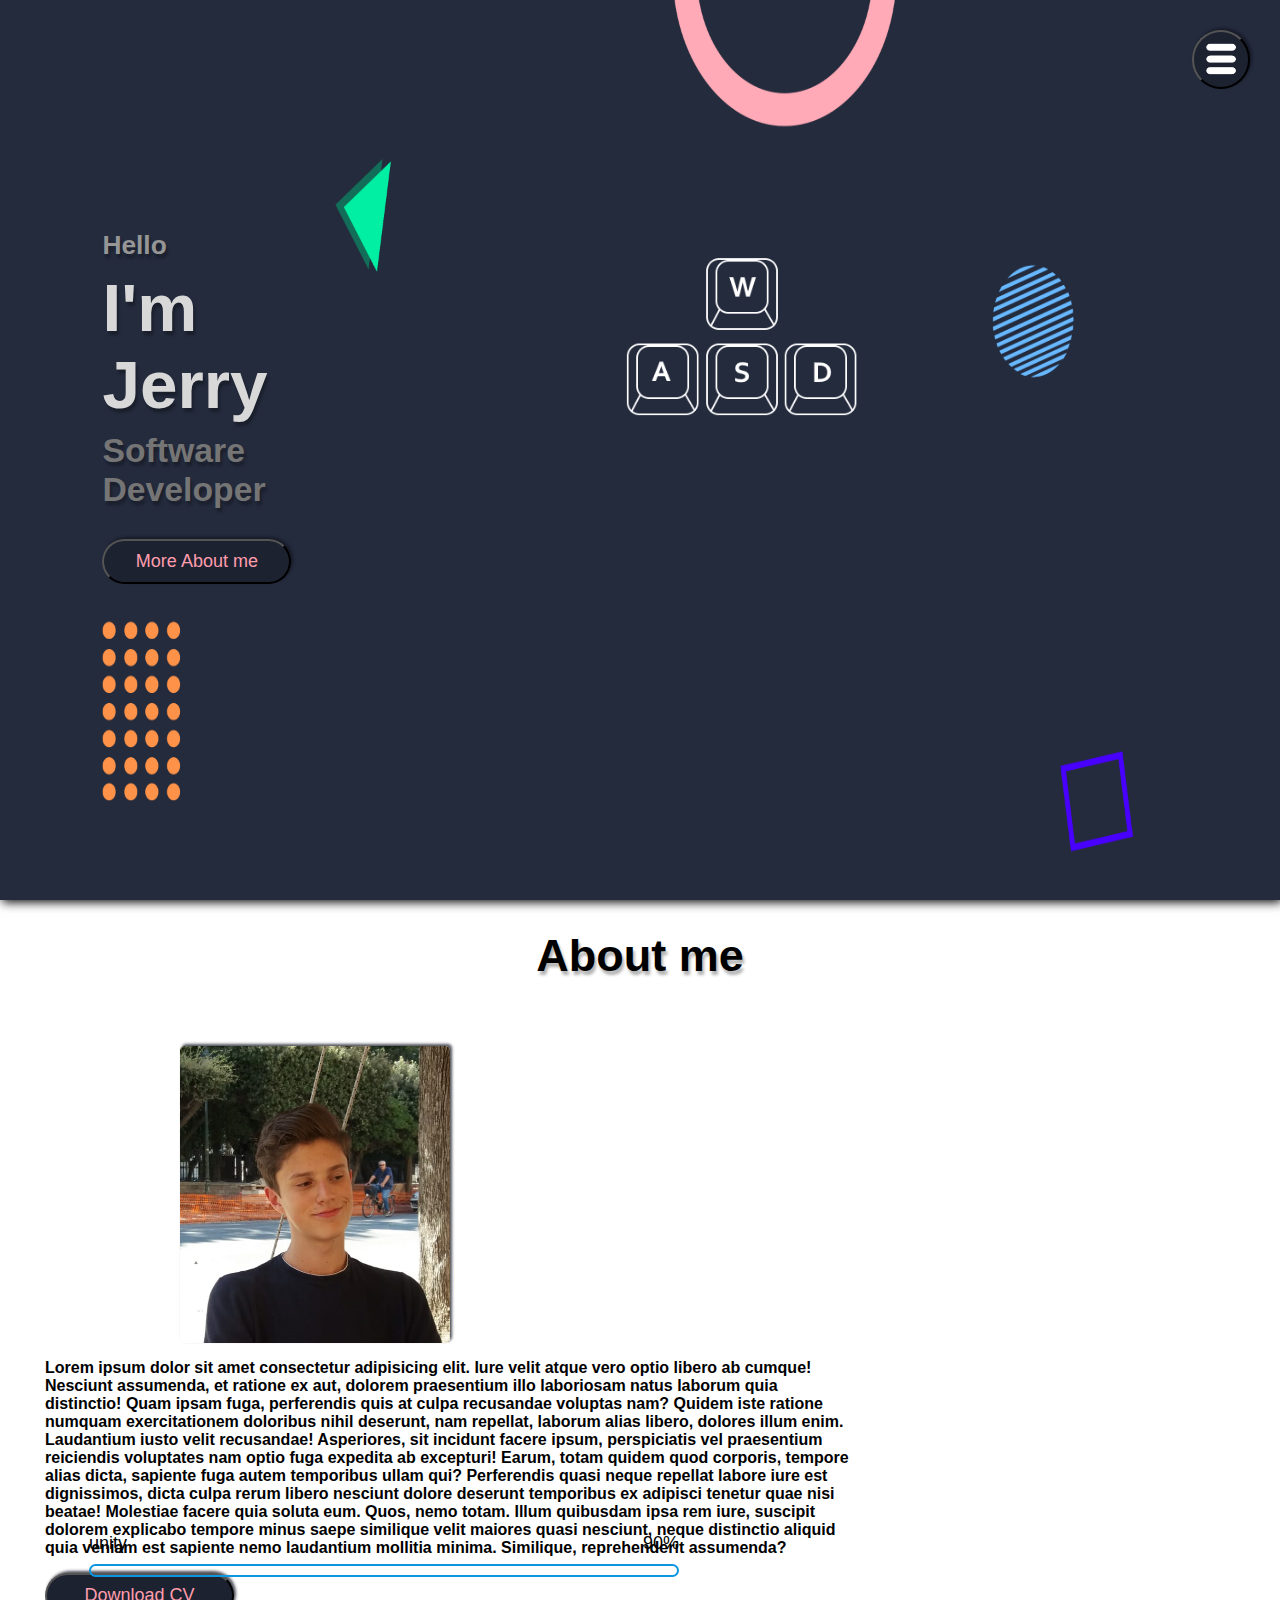
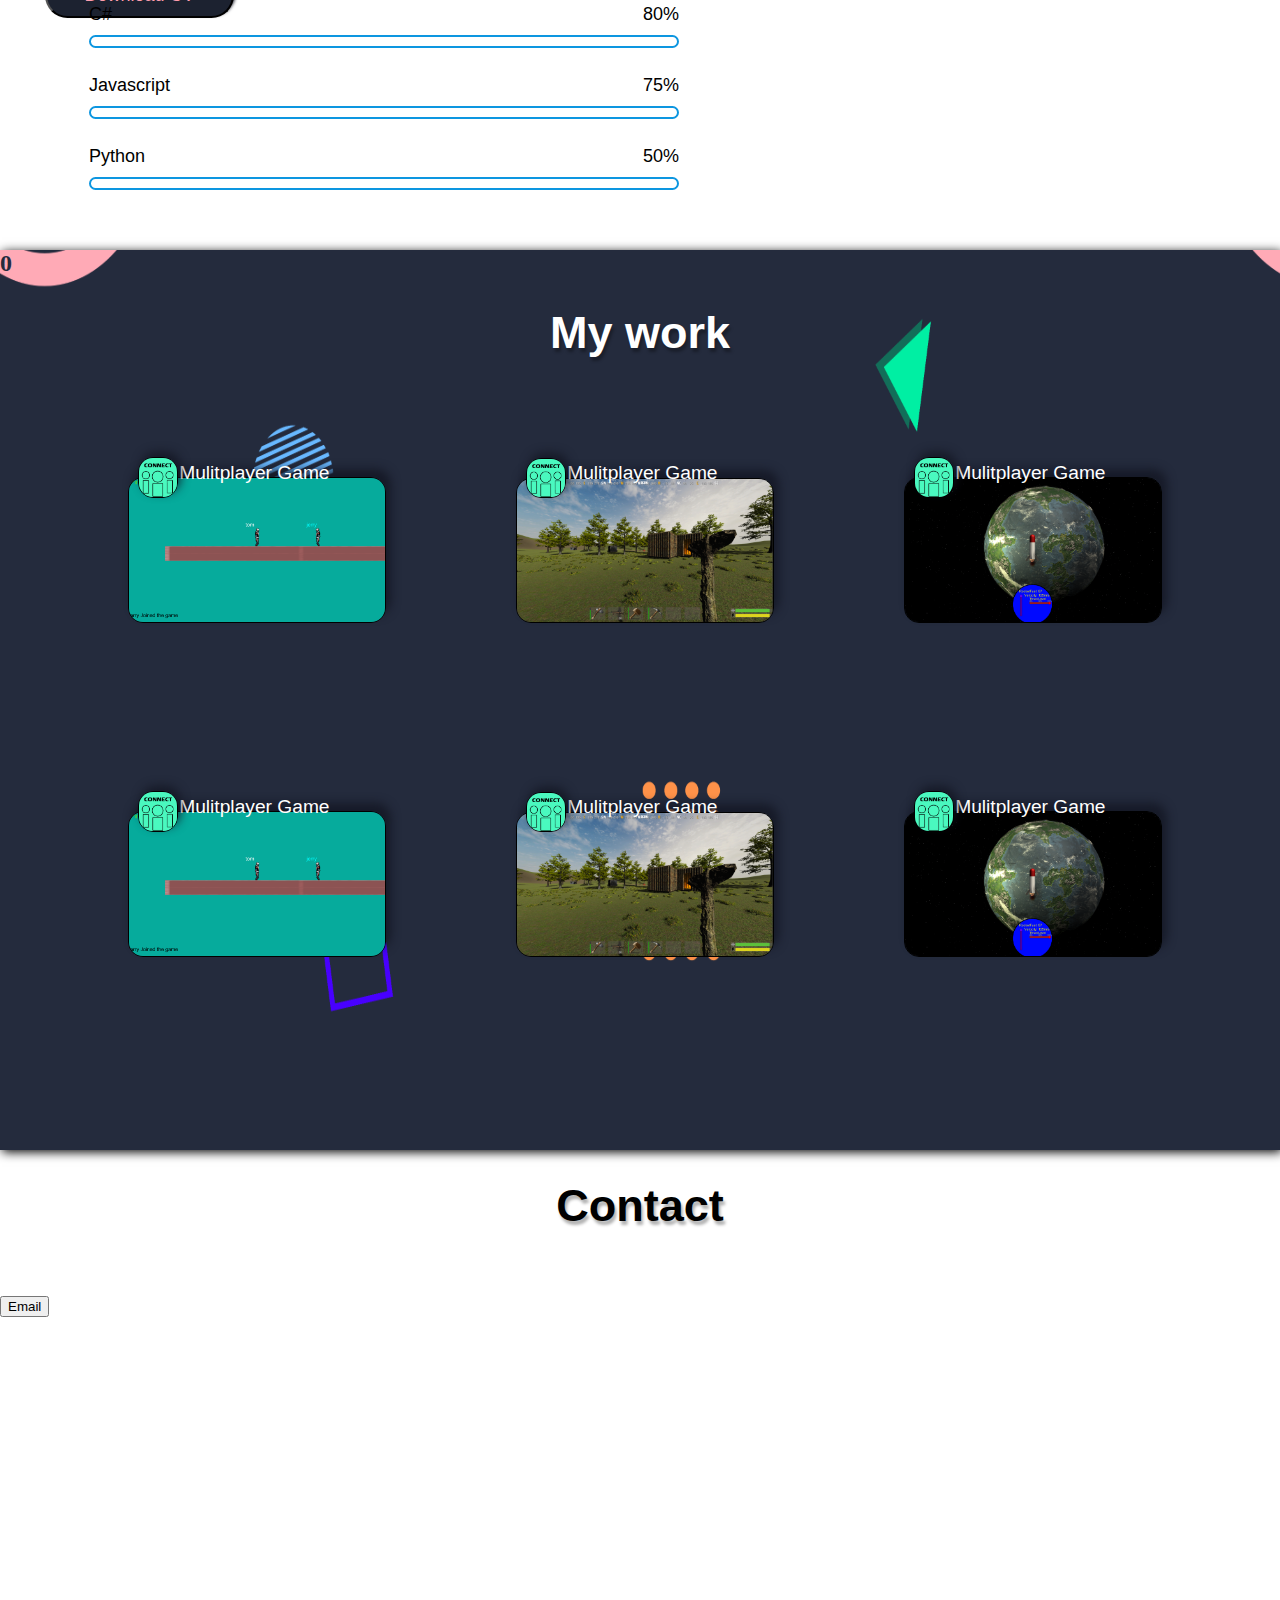
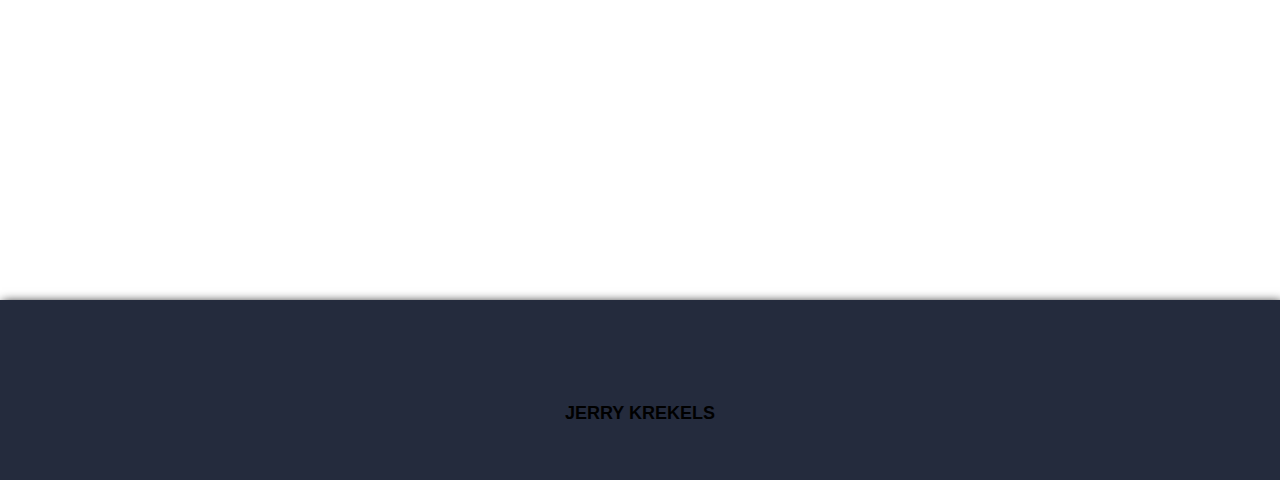
==== index.html @ ceb1aa1b "final commit" ====
<html lang="en">
<head>
    <meta charset="UTF-8">
    <meta http-equiv="X-UA-Compatible" content="IE=edge">
    <meta name="viewport" content="width=device-width, initial-scale=1.0">
    <title>Jerry Krekels - Portfolio Website</title>
    <script def src="Scripts/NavMenu.js"></script>
    <script defer src="Scripts/SnakeGame.js"></script>
    
    <link rel="preconnect" href="https://fonts.googleapis.com">  
    <link rel="stylesheet" href="css/StyleSheet.css">
</head>
<body onscroll="WhenScrolling()">
    <div id="HomePage">
        <div class="IntroductionText">
            
            <h3>Hello</h3>
            <h1>I'm Jerry</h1>
            <h2>Software Developer</h2>
            <button onclick="ScrollToDiv('AboutMePage')" type="button"><a class="AboutMeButton" href="#AboutMePage">More About me</a></button>
        </div>
        <canvas id="gc" width="400" height="400" style="display: none;"></canvas>
        
        <img id="ArrowKeys" src="Images/wasd.png" alt="">
        <!--
        <div style="display: none;" id="GameContainer">
            <div id="Character">
              
            </div>-->
        </div>
    </div>
    <div id="AboutMePage">
        <h1>About me</h1>
        <img id="AboutMeIMG" src="Images/ProfilePic.png" alt="">
        <div class="AboutMeInfo">
            <p>Lorem ipsum dolor sit amet consectetur adipisicing elit. Iure velit atque vero optio libero ab cumque! Nesciunt assumenda, et ratione ex aut, dolorem praesentium illo laboriosam natus laborum quia distinctio!
            Quam ipsam fuga, perferendis quis at culpa recusandae voluptas nam? Quidem iste ratione numquam exercitationem doloribus nihil deserunt, nam repellat, laborum alias libero, dolores illum enim. Laudantium iusto velit recusandae!
            Asperiores, sit incidunt facere ipsum, perspiciatis vel praesentium reiciendis voluptates nam optio fuga expedita ab excepturi! Earum, totam quidem quod corporis, tempore alias dicta, sapiente fuga autem temporibus ullam qui?
            Perferendis quasi neque repellat labore iure est dignissimos, dicta culpa rerum libero nesciunt dolore deserunt temporibus ex adipisci tenetur quae nisi beatae! Molestiae facere quia soluta eum. Quos, nemo totam.
            Illum quibusdam ipsa rem iure, suscipit dolorem explicabo tempore minus saepe similique velit maiores quasi nesciunt, neque distinctio aliquid quia veniam est sapiente nemo laudantium mollitia minima. Similique, reprehenderit assumenda?</p>
            <button><a href="cv/JerryKrekels_CV.pdf" download="cv/JerryKrekels_CV.pdf">Download CV</a></button>
        </div>
        <div class="wrapper">
            <div class="container">
                <div class="skills">
                    
                    <div class="details">
                        <span>unity</span>
                        <span>90%</span>
                    </div>
                    <div class="bar">
                        <div id="html-bar"></div>
                    </div>
                </div>
                <div class="skills">
                    <div class="details">
                        <span>C#</span>
                        <span>80%</span>
                    </div>
                    <div class="bar">
                        <div id="css-bar"></div>
                    </div>
                </div>
                <div class="skills">
                    <div class="details">
                        <span>Javascript</span>
                        <span>75%</span>
                    </div>
                    <div class="bar">
                        <div id="js-bar"></div>
                    </div>
                </div>
                <div class="skills">
                    <div class="details">
                        <span>Python</span>
                        <span>50%</span>
                    </div>
                    <div class="bar">
                        <div id="jQuery-bar"></div>
                    </div>
                </div>
            </div>
        </div>

    </div>
    <div  id="PortfolioPage">
        <h2>0</h2>
        <h1>My work</h1>

        <div  id="overlay">
            <h1 id="PortfolioH1"></h1>
            <img id="PortfolioImg" src="" alt=""><p></p>
            <a id="PreviousWork" onclick="ShowNeighbour('false')"><img src="Images/arrow.png" alt=""></a>
            <a id="NextWork" onclick="ShowNeighbour('true')"><img src="Images/arrow.png" alt=""></a>
            <!-- <button id="PreviousWork" onclick="ShowNeighbour('false')"><img src="Images/arrow.png" alt=""></button> -->
            <!-- <button id="NextWork" onclick="ShowNeighbour('true')">Next</button> -->
            <p id="PortfolioWorkText"></p>
        </div>

        <div class="row">
            <div class="Collum"><a onclick="displayWork('0')"><img src="Images/Mulitplayer_test.png" alt=""> <img class="Icon" src="Images/Multiplayericon.png" alt=""> </a><p>Mulitplayer Game</p></div>
            <div class="Collum"><a onclick="displayWork('1')" ><img src="Images/ProjectsRoestIMG.png" alt=""> <img class="Icon" src="Images/Multiplayericon.png" alt=""> </a><p>Mulitplayer Game</p></div>
            <div class="Collum"><a onclick="displayWork('2')"><img src="Images/SpaceRocketSimulator.png" alt=""> <img class="Icon" src="Images/Multiplayericon.png" alt=""> </a><p>Mulitplayer Game</p></div>
        </div>
        <div class="row">
            <div class="Collum"><a onclick="displayWork('3')"><img src="Images/Mulitplayer_test.png" alt=""> <img class="Icon" src="Images/Multiplayericon.png" alt=""> </a><p>Mulitplayer Game</p></div>
            <div class="Collum"><a onclick="displayWork('4')"><img src="Images/ProjectsRoestIMG.png" alt=""> <img class="Icon" src="Images/Multiplayericon.png" alt=""> </a><p>Mulitplayer Game</p></div>
            <div class="Collum"><a onclick="displayWork('5')"><img src="Images/SpaceRocketSimulator.png" alt=""> <img class="Icon" src="Images/Multiplayericon.png" alt=""> </a><p>Mulitplayer Game</p></div>
        </div>
    </div>
    <div id="ContactPage">
        <h1>Contact</h1>
        <div id="Contact"><button>Email</button></div>
        <div class="LinkBar">
            <h4>JERRY KREKELS</h4>
        </div>
    </div>
      
    <div class="DropMenu">
        <button onclick="myfunction()" id="circle">
            <img id="MenuButton" src="Images/MenuButton.png" alt="">
        </button>   
        <nav id="NavMenu" style="display: none;">
            <ul>
              <li><a onclick="myfunction()" href="#HomePage">Home</a></li>
              <li><a onclick="myfunction()" href="#AboutMePage">About me</a></li>
              <li><a onclick="myfunction()" href="#PortfolioPage">Portfolio</a></li>
              <li><a onclick="myfunction()" href="#ContactPage">contact</a></li>
            </ul>
        </nav>
    </div>
</body>
</html>
---- css/StyleSheet.css ----
body{
    margin: 0%;
}
html {
    scroll-behavior: smooth;
  }
#HomePage{
    background-color: #242b3d;
    width: 100%;
    height: 100vh;
    box-shadow: 2px 2px 10px black;
    background-image:url("HomePagePDN4k.png");
    background-repeat: no-repeat;
    background-position:center;
    background-size: 100% 110vh;
    
}

#HomePage img{
  margin-top: 18%;
  margin-left: 20%;
  width: 20%;
}
#shapes{
  position: relative;
}

#gc{
    
    float: right;
    margin-right: 35%;
    margin-top: 15%;
    box-shadow: 2px 2px 10px black;

}
#GameContainer{
    background-color: rgb(78, 78, 78);
    width: 40%;
    height: 50%;
    float: right;
    margin-right: 20%;
    margin-top: 15%;
    box-shadow: 8px -8px 10px rgba(18, 20, 32, 0.74);
}
#Character{
    width: 50px;
    height: 50px;
    background-color: red;
    position: relative;
}
.IntroductionText{


   
    font-family: 'Heebo', sans-serif;
    float: left;
    margin-top: 18%;
    margin-left: 8%;

    font-size: 150%;
    font-size: 2.5vh;
    width: 20%;
    height: 30%;
}
.IntroductionText h1{
    font-size: 300%;
    margin-top: 0%;
    margin-bottom: 3%;
    color: rgb(216, 216, 216);
    text-shadow: 2px 4px 3px rgba(0,0,0,0.3);
    
  }
.IntroductionText h2{
    margin-top: 0%;
    margin-bottom: 0%;
    color: rgb(117, 117, 117);
    text-shadow: 2px 4px 3px rgba(0,0,0,0.3);
  }
 .IntroductionText h3{
    color: rgb(150, 150, 150);
    margin-top: 0%;
    margin-bottom: 3%;
    text-shadow: 2px 4px 3px rgba(0,0,0,0.3);
  }
.IntroductionText button{

    width: 21vh;
    height: 5vh;
    border-radius: 35px;
    
    background: #1c2230;
    
    
    font-size: 2vh;
    box-shadow: 2px -2px 3px rgba(18, 20, 32, 0.74);
    margin-top: 30px;
   
  }
.IntroductionText a{
    position: relative;
    text-decoration: none;
    color: rgb(255, 157, 173);
    margin: 10px;
  }

#AboutMePage{
    width: 100%;
    height: 100vh;
    font-family: 'Heebo', sans-serif;
   
    
    
}
.AboutMeInfo{
  height: 100px;
  width: 90vh;
  margin-left: 5vh;
  float:  left;
  font-weight:bold;
}
#AboutMeIMG{
  margin-left: 20vh;
  width: 30vh;
  float:  left;
  border-radius: 0.5vh;
  box-shadow: 2px -2px 3px rgba(18, 20, 32, 0.74);
}
#AboutMePage button{
  width: 21vh;
    height: 5vh;
    border-radius: 35px;
    
    background: #1c2230;
    
    
    font-size: 2vh;
    box-shadow: 2px -2px 3px rgba(18, 20, 32, 0.74);
}
#AboutMePage button a{
  text-decoration: none;
  color: rgb(255, 157, 173);
}
#AboutMePage h1{
  text-align: center;
  text-shadow: 2px 4px 3px rgba(0,0,0,0.3);
  margin-bottom: 5%;
  font-size: 5vh;
}
#PortfolioPage{
    background-color: #242b3d;
    width: 100%;
    height: 100vh;
    box-shadow: 2px 2px 10px black;


    background-image:url("HomePagePDN4k.png");
    background-repeat: repeat-x;
    background-position:1350 -150;
    background-position:60vh -15vh;
    background-size: 100% 110vh;

    /* background-image:url("HomePagePDN4k.png");
    background-repeat: no-repeat;
    background-position:center;
    background-size: 100% 110vh; */
    
    /*box-shadow: 0px 10px 20px 40px #242B3D;*/
}
#overlay {
  position: fixed; /* Sit on top of the page content */
  display: none; /* Hidden by default */
  width: 82%; /* Full width (cover the whole page) */
  height: 90%; /* Full height (cover the whole page) */
  top: 0;
  left: 0;
  right: 0;
  bottom: 0;
  background-color: #1c2230; /* Black background with opacity */
  border-radius: 30px;
  z-index: 2; /* Specify a stack order in case you're using a different order for other elements */
  margin: 3% auto;
  box-shadow: 2px 2px 10px black;
  cursor: pointer; /* Add a pointer on hover */

  
  font-family: 'Heebo', sans-serif;
  color: white;
}
#PreviousWork{
float: left;
width: 75px;
height: 200px;
}
#PreviousWork img{
  -webkit-transform: scaleX(-1);
  transform: scaleX(-1);
  width: 50%;
  float: left;
  height: 75px;
  padding: 5px;
  }

#NextWork{
float: right;
width: 75px;
height: 200px;
}
#NextWork img{
  width: 100px;
  width: 50%;
  float: right;
  height: 75px;
  padding: 5px;
}

#PortfolioImg{
  width: 30%;
  box-shadow: 2px 2px 10px black;
  margin-left:35%;  
}
#PortfolioPage h1{
  text-align: center;
  color: white;
  text-shadow: 2px 4px 3px rgba(0,0,0,0.3);
  margin-bottom: 5%;
  font-size: 5vh;
  
  font-family: 'Heebo', sans-serif;
}
#PortfolioPage h2{
  color:#242b3d;
}


.row{
 
  margin-bottom: 5%;
  width: 100%;
  height: 30%;
  /*background-color: black;*/
  justify-content: center;


}
.Collum{
 
  display:inline-flex;
  margin-left: 10%;
  margin-top: 1.5%;
  width: 20%;
  height: 80%;
  /*ackground-color: blue;*/
  position: relative;
  
  
}
.Collum a{
  margin: auto;
}
.Collum .Icon{
  width: 15%;
  position: absolute;
  margin-top: 15px;
  margin-left: 10px;
  top: 0px;
  left: 0px;
  z-index: 1;
  box-shadow: 3px -5px 10px rgba(18, 20, 32, 0.74);
  
}

.Collum p{
  position: absolute;
  color: white;
  font-size: 1.5vw;
  font-family: 'Heebo', sans-serif;
  margin-left: 20%;
}
.Collum img{
  width: 100%;
  display:block;
  margin:auto;
  border-radius: 15px;
  border: 1px solid black;
  
  box-shadow: 5px -8px 10px rgba(18, 20, 32, 0.74);
  
}
.Collum:hover{
  opacity: 0.7;
}
#ContactPage{
  width: 100%;
  height: 100vh;
  
  font-family: 'Heebo', sans-serif;
  position : relative;
  
  
    
}
#ContactPage h1{
  
  text-align: center;
  text-shadow: 2px 4px 3px rgba(0,0,0,0.3);
  margin-bottom: 5%;
  font-size: 5vh;
}
.LinkBar{
  width: 100%;
  height: 20%;
  background-color: #242B3D;
  bottom: 0;
  position:absolute;
  box-shadow: 2px 2px 10px black;
  
}
.LinkBar h4{
  bottom: 0;
  text-align: center;
  font-size:2vh;
  margin-top: 8%;
  
}

.DropMenu{
    position: fixed;
    top: 0px;right: 0;
    margin: 30;
    width: 50px;height: 50px;
    
}
#circle {
    width: 6.5vh;
    height: 6.5vh;

    -webkit-border-radius: 4vh;
    -moz-border-radius: 4vh;
    border-radius: 4vh;
    background: #1c2230;
    float:  right;
    box-shadow: 2px -2px 3px rgba(18, 20, 32, 0.74);
  }
#MenuButton{
    width: 3.8vh;
    height: 3.8vh;
    display: block;
    margin-left: auto;
    margin-right: auto;
    
    }
nav{
    margin-right: 10px;
    margin-top: 20px;
    width: 200px;
    height: 300px;
    background: #1c2230;
    box-shadow:3px 3px 5px 5px rgba(18, 20, 32, 0.692);
    border-radius: 5px;
    float: right;
    
    
  }
  nav ul{
    padding-left: 0px;
    padding: 10px;
  }
  nav ul li {
    list-style: none;
    padding-bottom: 20px;
  }
  nav ul li a{
    text-decoration: none;
    color: rgb(255, 255, 255);
    font-family: Arial, Helvetica, sans-serif;
    font-size: 200%;
  }











  /* Skill Bar CSS */

.wrapper{
    width: 40%;
    min-width: 590px;
    position: relative;
    transform: translate(-50%,-50%);
    left: 30%;
    top: 20%;

    font-size: 2vh;
}
.container{
    width: 100%;
    height: 20vh;
    border-radius: 10px;
} 
.container *{
    font-family: "Poppins",sans-serif;
    color: black;
    font-weight: 500;
}


.skills:not(:last-child){
    margin-bottom: 3vh;
}
.details{
    width: 100%;
    display: flex;  
    justify-content: space-between;
    margin-bottom: 10px;
}
.bar{
    position: relative;
 
    border: 2px solid #0d96e0;
 
  border-radius: 3vh;
  
}
.bar div{
    position: relative;
    width: 0;
    height: 1vh;
    border-radius: 10px;
    background-color: #0d96e0;
   
 
}
#html-bar{
    animation: html-fill 2s forwards;
}
@keyframes html-fill{
    100%{
        width: 90%;
    }
}
#css-bar{
    animation: css-fill 2s forwards;
}
@keyframes css-fill{
    100%{
        width: 80%;
    }
}
#js-bar{
    animation: js-fill 2s forwards;
}
@keyframes js-fill {
    100%{
        width: 75%;
    }
}
#jQuery-bar{
    animation: jQuery-fill 2s forwards;
}
@keyframes jQuery-fill{
    100%{
        width: 50%;
    }
}
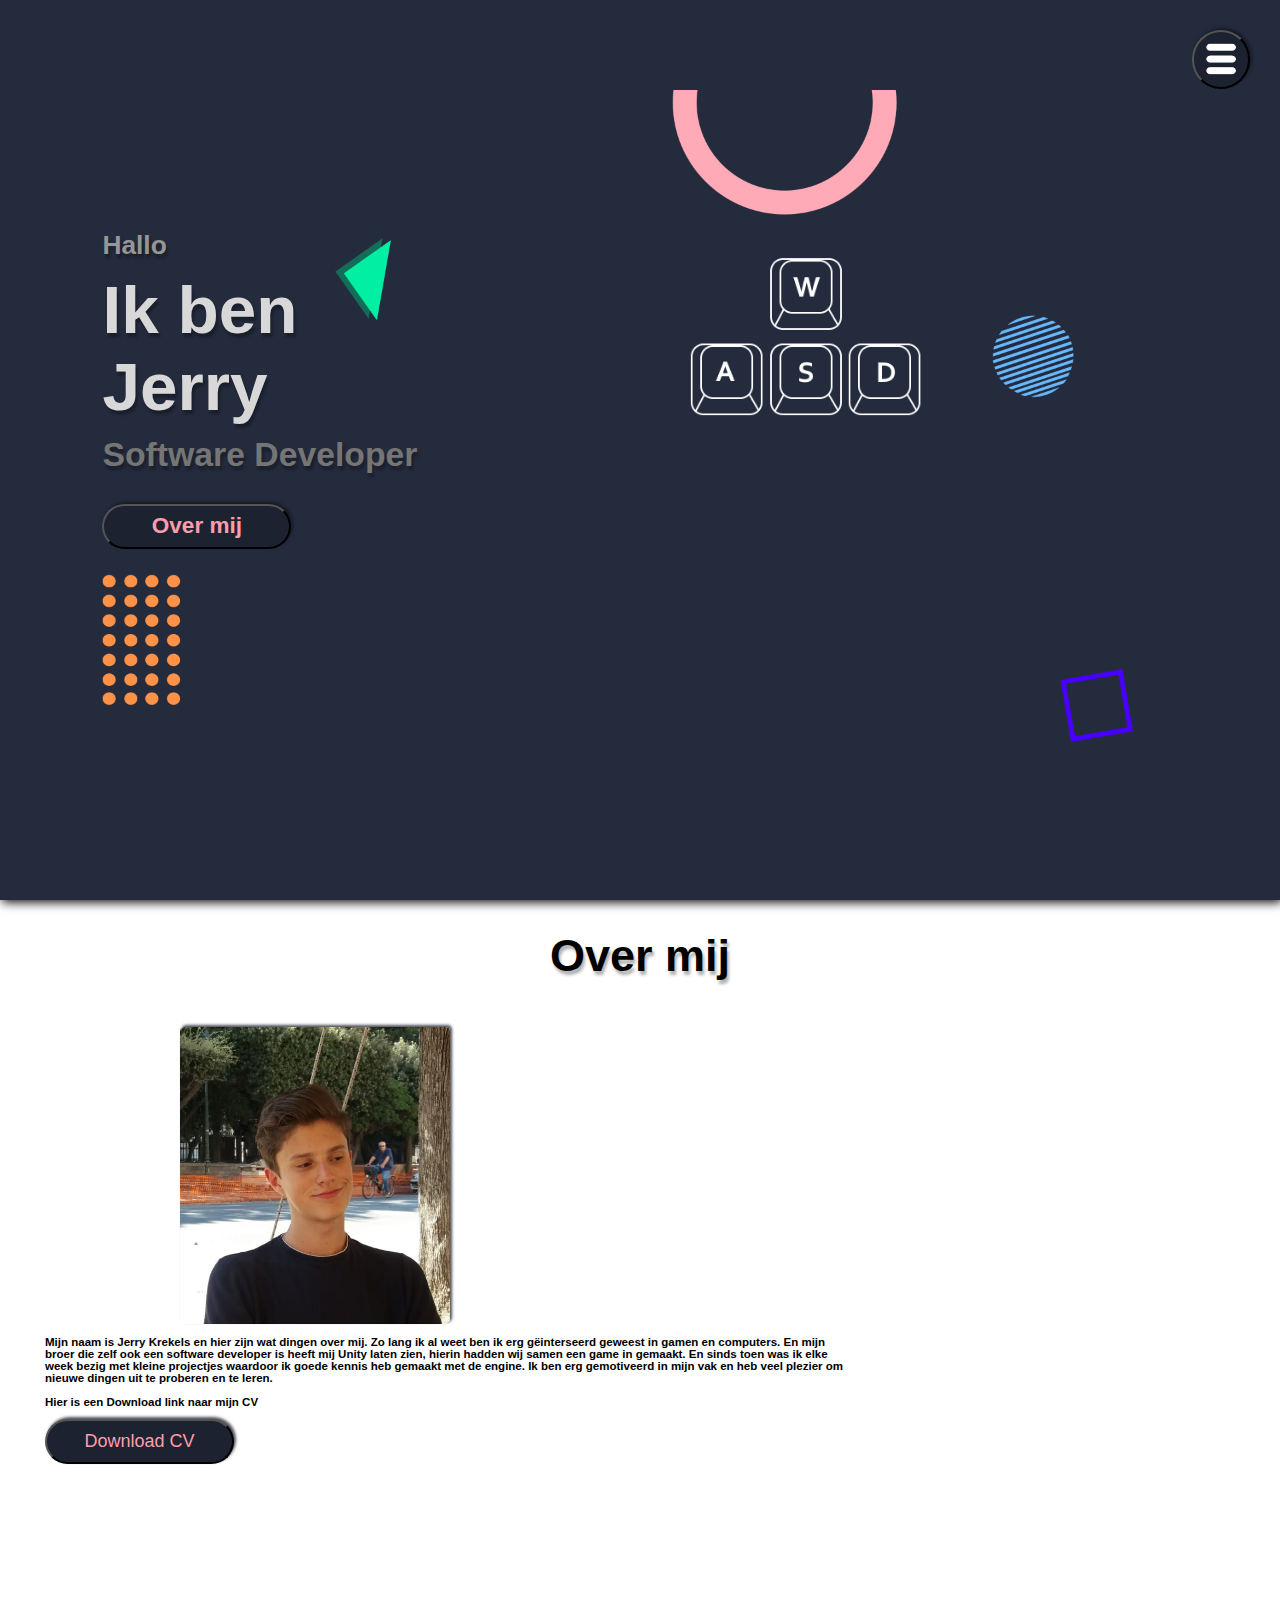
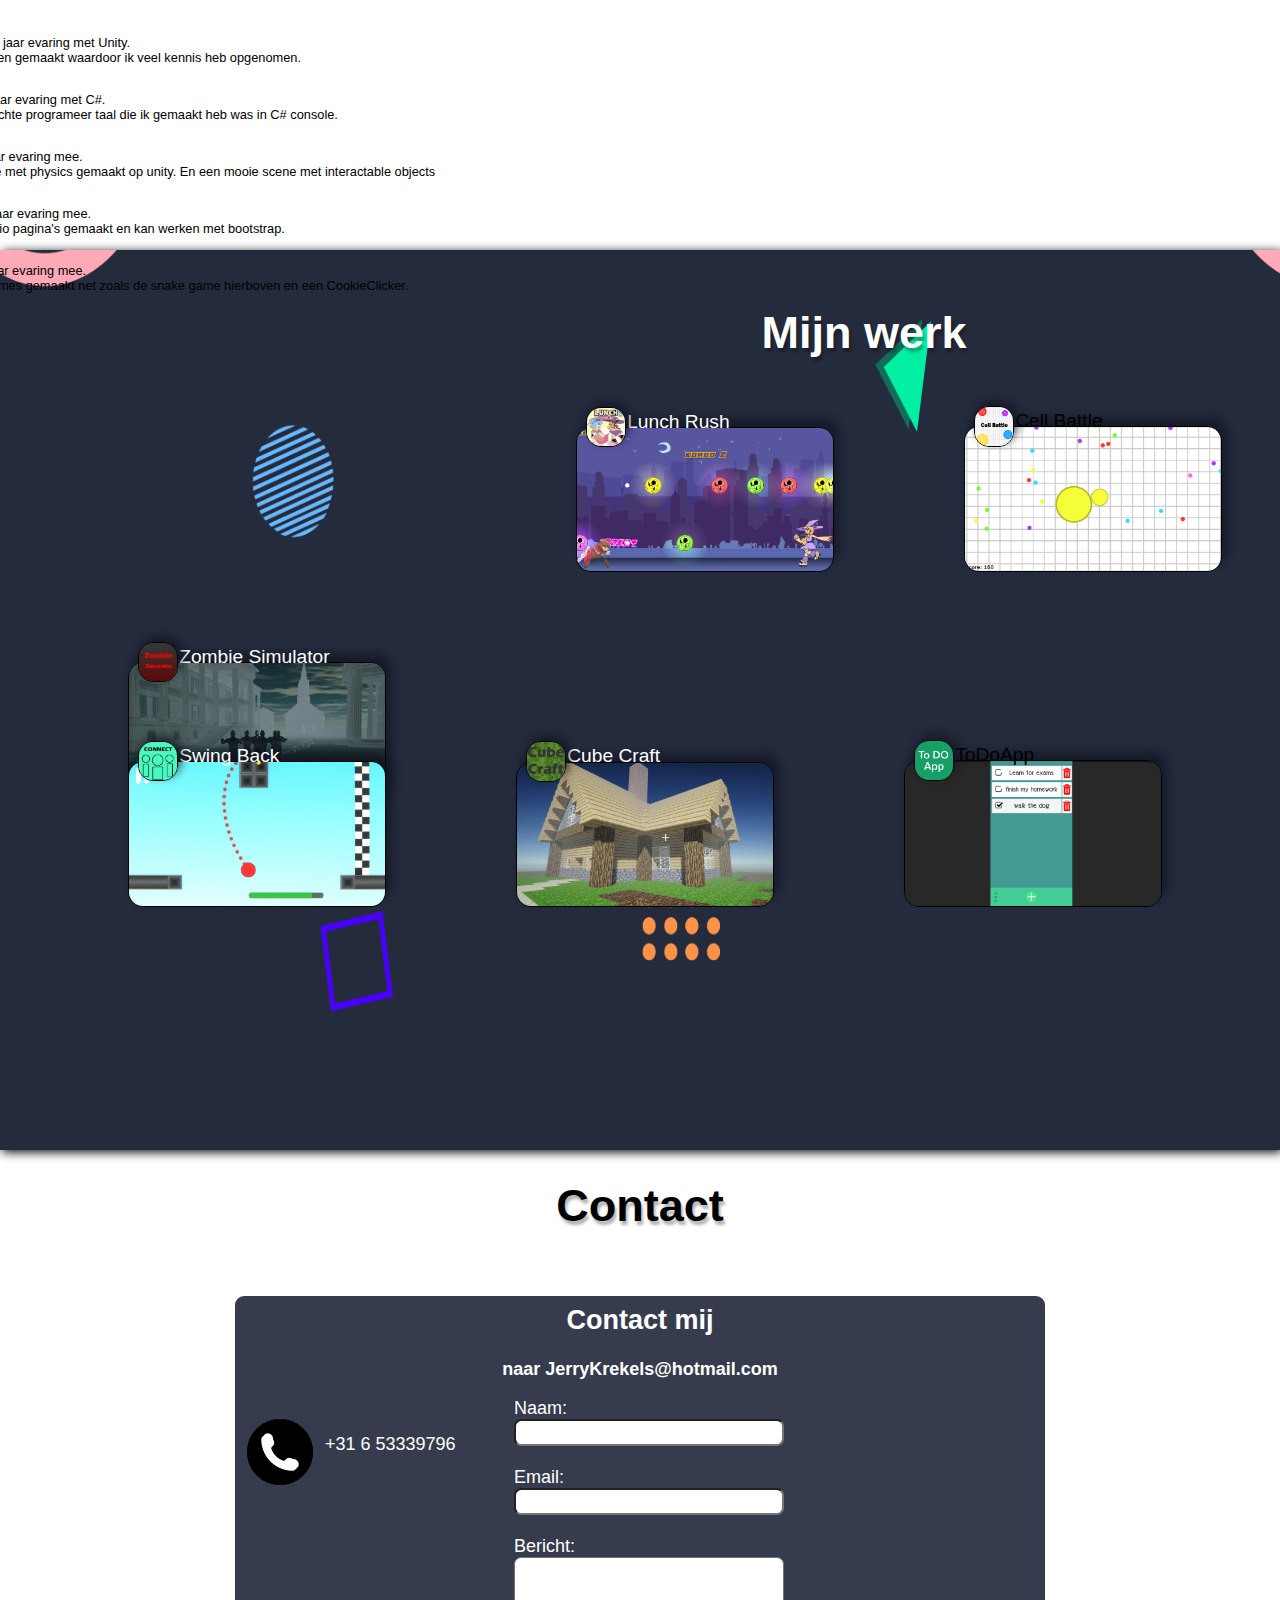
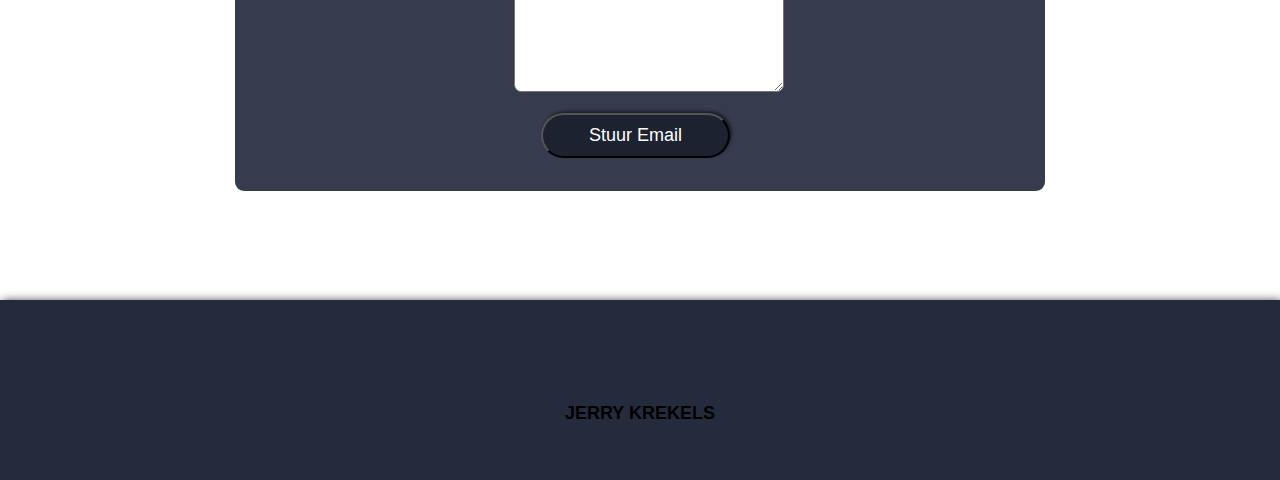
==== commit 548146f7: "finishing touches" ====
--- a/index.html
+++ b/index.html
@@ -10,16 +10,16 @@
     <link rel="preconnect" href="https://fonts.googleapis.com">  
     <link rel="stylesheet" href="css/StyleSheet.css">
 </head>
-<body onscroll="WhenScrolling()">
+<body onscroll="WhenScrolling()" >
     <div id="HomePage">
         <div class="IntroductionText">
             
-            <h3>Hello</h3>
-            <h1>I'm Jerry</h1>
+            <h3>Hallo</h3>
+            <h1>Ik ben Jerry</h1>
             <h2>Software Developer</h2>
-            <button onclick="ScrollToDiv('AboutMePage')" type="button"><a class="AboutMeButton" href="#AboutMePage">More About me</a></button>
+            <button onclick="ScrollToDiv('AboutMePage')" type="button"><a class="AboutMeButton" href="#AboutMePage">Over mij</a></button>
         </div>
-        <canvas id="gc" width="400" height="400" style="display: none;"></canvas>
+        <canvas id="gc"  style="display: none;"></canvas>
         
         <img id="ArrowKeys" src="Images/wasd.png" alt="">
         <!--
@@ -30,62 +30,40 @@
         </div>
     </div>
     <div id="AboutMePage">
-        <h1>About me</h1>
+        <h1>Over mij</h1>
         <img id="AboutMeIMG" src="Images/ProfilePic.png" alt="">
         <div class="AboutMeInfo">
-            <p>Lorem ipsum dolor sit amet consectetur adipisicing elit. Iure velit atque vero optio libero ab cumque! Nesciunt assumenda, et ratione ex aut, dolorem praesentium illo laboriosam natus laborum quia distinctio!
-            Quam ipsam fuga, perferendis quis at culpa recusandae voluptas nam? Quidem iste ratione numquam exercitationem doloribus nihil deserunt, nam repellat, laborum alias libero, dolores illum enim. Laudantium iusto velit recusandae!
-            Asperiores, sit incidunt facere ipsum, perspiciatis vel praesentium reiciendis voluptates nam optio fuga expedita ab excepturi! Earum, totam quidem quod corporis, tempore alias dicta, sapiente fuga autem temporibus ullam qui?
-            Perferendis quasi neque repellat labore iure est dignissimos, dicta culpa rerum libero nesciunt dolore deserunt temporibus ex adipisci tenetur quae nisi beatae! Molestiae facere quia soluta eum. Quos, nemo totam.
-            Illum quibusdam ipsa rem iure, suscipit dolorem explicabo tempore minus saepe similique velit maiores quasi nesciunt, neque distinctio aliquid quia veniam est sapiente nemo laudantium mollitia minima. Similique, reprehenderit assumenda?</p>
+            <p>Mijn naam is Jerry Krekels en hier zijn wat dingen over mij. Zo lang ik al weet ben ik erg gëinterseerd geweest in gamen en computers.
+                 En mijn broer die zelf ook een software developer is heeft mij Unity laten zien, hierin hadden wij samen een game in gemaakt.
+                  En sinds toen was ik elke week bezig met kleine projectjes waardoor ik goede kennis heb gemaakt met de engine.
+                   Ik ben erg gemotiveerd in mijn vak en heb veel plezier om nieuwe dingen uit te proberen en te leren. <br><br> Hier is een Download link naar mijn CV</p>
             <button><a href="cv/JerryKrekels_CV.pdf" download="cv/JerryKrekels_CV.pdf">Download CV</a></button>
         </div>
-        <div class="wrapper">
-            <div class="container">
-                <div class="skills">
-                    
-                    <div class="details">
-                        <span>unity</span>
-                        <span>90%</span>
-                    </div>
-                    <div class="bar">
-                        <div id="html-bar"></div>
-                    </div>
+        <div class="Skills">
+            <h2>Skills</h1>
+                <div id="Skill">
+                    <img src="Images/unity-icon-5.jpg" alt=""><p>Unity: Ik heb al meer dan 3 jaar evaring met Unity. <br> En heb al tientallen projecten gemaakt waardoor ik veel kennis heb opgenomen.</p>
                 </div>
-                <div class="skills">
-                    <div class="details">
-                        <span>C#</span>
-                        <span>80%</span>
-                    </div>
-                    <div class="bar">
-                        <div id="css-bar"></div>
-                    </div>
+                <div id="Skill">
+                    <img src="Images/csharp-logo.png" alt=""><p>C#: Ik heb al meer dan 3 jaar evaring met C#. <br> De eerste game met een echte programeer taal die ik gemaakt heb was in C# console.</p>
                 </div>
-                <div class="skills">
-                    <div class="details">
-                        <span>Javascript</span>
-                        <span>75%</span>
-                    </div>
-                    <div class="bar">
-                        <div id="js-bar"></div>
-                    </div>
+                <div id="Skill">
+                    <img src="Images/unity-icon-5.jpg" alt=""><p>VR: Ik heb hier een half jaar evaring mee. <br> Ik had een Basketbal game met physics gemaakt op unity. En een mooie scene met interactable objects</p>
                 </div>
-                <div class="skills">
-                    <div class="details">
-                        <span>Python</span>
-                        <span>50%</span>
-                    </div>
-                    <div class="bar">
-                        <div id="jQuery-bar"></div>
-                    </div>
+                <div id="Skill">
+                    <img src="Images/HTML5_logo_black.svg.png" alt=""><p>HTML/CSS: Ik heb hier 2 jaar evaring mee. <br> En heb al meerdere Portfolio pagina's gemaakt en kan werken met bootstrap.</p>
                 </div>
-            </div>
+                <div id="Skill">
+                    <img src="Images/Javascript.png" alt=""><p>JavaScript: Ik heb hier 2 jaar evaring mee. <br>Ik heb al meerdere web games gemaakt net zoals de snake game hierboven en een CookieClicker.</p>
+                </div>
+
+
         </div>
 
     </div>
-    <div  id="PortfolioPage">
+    <div id="PortfolioPage">
         <h2>0</h2>
-        <h1>My work</h1>
+        <h1>Mijn werk</h1>
 
         <div  id="overlay">
             <h1 id="PortfolioH1"></h1>
@@ -94,23 +72,48 @@
             <a id="NextWork" onclick="ShowNeighbour('true')"><img src="Images/arrow.png" alt=""></a>
             <!-- <button id="PreviousWork" onclick="ShowNeighbour('false')"><img src="Images/arrow.png" alt=""></button> -->
             <!-- <button id="NextWork" onclick="ShowNeighbour('true')">Next</button> -->
-            <p id="PortfolioWorkText"></p>
+            <div id="PortfolioWorkTextHolder">
+                <p id="PortfolioWorkText"></p>
+
+            </div>
         </div>
 
         <div class="row">
-            <div class="Collum"><a onclick="displayWork('0')"><img src="Images/Mulitplayer_test.png" alt=""> <img class="Icon" src="Images/Multiplayericon.png" alt=""> </a><p>Mulitplayer Game</p></div>
-            <div class="Collum"><a onclick="displayWork('1')" ><img src="Images/ProjectsRoestIMG.png" alt=""> <img class="Icon" src="Images/Multiplayericon.png" alt=""> </a><p>Mulitplayer Game</p></div>
-            <div class="Collum"><a onclick="displayWork('2')"><img src="Images/SpaceRocketSimulator.png" alt=""> <img class="Icon" src="Images/Multiplayericon.png" alt=""> </a><p>Mulitplayer Game</p></div>
+            <div class="Collum"><a onclick="displayWork('0')"><img src="Images/LunchRushThumbnail.png" alt=""> <img class="Icon" src="Images/LunchRushIcon.jpg" alt=""> </a><p>Lunch Rush</p></div>
+            <div class="Collum"><a onclick="displayWork('1')" ><img src="Images/CellThumbnail.png" alt=""> <img class="Icon" src="Images/CellBattleIcon.png" alt=""> </a><p style="color: black;">Cell Battle</p></div>
+            <div class="Collum"><a onclick="displayWork('2')"><img src="Images/ZombieSimulatorThumbnail.png" alt=""> <img class="Icon" src="Images/ZombieSimulatorIcon.png" alt=""> </a><p>Zombie Simulator</p></div>
         </div>
         <div class="row">
-            <div class="Collum"><a onclick="displayWork('3')"><img src="Images/Mulitplayer_test.png" alt=""> <img class="Icon" src="Images/Multiplayericon.png" alt=""> </a><p>Mulitplayer Game</p></div>
-            <div class="Collum"><a onclick="displayWork('4')"><img src="Images/ProjectsRoestIMG.png" alt=""> <img class="Icon" src="Images/Multiplayericon.png" alt=""> </a><p>Mulitplayer Game</p></div>
-            <div class="Collum"><a onclick="displayWork('5')"><img src="Images/SpaceRocketSimulator.png" alt=""> <img class="Icon" src="Images/Multiplayericon.png" alt=""> </a><p>Mulitplayer Game</p></div>
+            <div class="Collum"><a onclick="displayWork('3')"><img src="Images/SwingBackThumbnail.png" alt=""> <img class="Icon" src="Images/Multiplayericon.png" alt=""> </a><p>Swing Back</p></div>
+            <div class="Collum"><a onclick="displayWork('4')"><img src="Images/CubeCraft.png" alt=""> <img class="Icon" src="Images/CubeCraftIcon.jpg" alt=""> </a><p>Cube Craft</p></div>
+            <div class="Collum"><a onclick="displayWork('5')"><img src="Images/TodoApp.png" alt=""> <img class="Icon" src="Images/todoappIcon.png" alt=""> </a><p style="color: black;">ToDoApp</p></div>
         </div>
     </div>
     <div id="ContactPage">
         <h1>Contact</h1>
-        <div id="Contact"><button>Email</button></div>
+        <div id="ContactMail">
+                <h2>Contact mij</h2>
+                <h5>naar JerryKrekels@hotmail.com</h3>
+                    <div id="ContactMailPhone">
+                        <img src="Images/ContactPhone.png" alt="">
+                        <p>	+31 6 53339796</p>
+                    </div>
+                    
+                    
+            <form  action="mailto:JerryKrekels@hotmail.com"
+                method="POST"
+                enctype="multipart/form-data"
+                name="EmailForm">
+                Naam:<br>
+                <input type="text" size="19" name="Contact-Name"><br><br>
+                Email:<br>
+                <input type="email" name="Contact-Email"><br><br> 
+                Bericht:<br> 
+                <textarea name="Contact-Message" rows="6″ cols="20″>
+                </textarea><br><br> 
+                <button type="submit" value="Submit">Stuur Email</button>
+            </form>  
+        </div>
         <div class="LinkBar">
             <h4>JERRY KREKELS</h4>
         </div>
@@ -125,7 +128,7 @@
               <li><a onclick="myfunction()" href="#HomePage">Home</a></li>
               <li><a onclick="myfunction()" href="#AboutMePage">About me</a></li>
               <li><a onclick="myfunction()" href="#PortfolioPage">Portfolio</a></li>
-              <li><a onclick="myfunction()" href="#ContactPage">contact</a></li>
+              <li><a onclick="myfunction()" href="#ContactPage">Contact</a></li>
             </ul>
         </nav>
     </div>
--- a/css/StyleSheet.css
+++ b/css/StyleSheet.css
@@ -1,18 +1,20 @@
 body{
     margin: 0%;
+    max-width: 100%;
+    overflow-x: hidden;
 }
 html {
     scroll-behavior: smooth;
   }
 #HomePage{
     background-color: #242b3d;
-    width: 100%;
+    width: 100vw;
     height: 100vh;
     box-shadow: 2px 2px 10px black;
     background-image:url("HomePagePDN4k.png");
     background-repeat: no-repeat;
     background-position:center;
-    background-size: 100% 110vh;
+    background-size: 100%;
     
 }
 
@@ -28,8 +30,8 @@
 #gc{
     
     float: right;
-    margin-right: 35%;
-    margin-top: 15%;
+    margin-right: 62vh;
+    margin-top:32vh;
     box-shadow: 2px 2px 10px black;
 
 }
@@ -59,7 +61,7 @@
 
     font-size: 150%;
     font-size: 2.5vh;
-    width: 20%;
+    width: 25%;
     height: 30%;
 }
 .IntroductionText h1{
@@ -89,17 +91,19 @@
     border-radius: 35px;
     
     background: #1c2230;
-    
-    
-    font-size: 2vh;
+    font-weight: bold;
+    
+    font-size: 2.5vh;
     box-shadow: 2px -2px 3px rgba(18, 20, 32, 0.74);
     margin-top: 30px;
    
   }
+
+
 .IntroductionText a{
     position: relative;
     text-decoration: none;
-    color: rgb(255, 157, 173);
+    color: #ff9dad;
     margin: 10px;
   }
 
@@ -111,11 +115,14 @@
     
     
 }
+
+
 .AboutMeInfo{
   height: 100px;
   width: 90vh;
   margin-left: 5vh;
   float:  left;
+  font-size: 0.9vw;
   font-weight:bold;
 }
 #AboutMeIMG{
@@ -143,9 +150,42 @@
 #AboutMePage h1{
   text-align: center;
   text-shadow: 2px 4px 3px rgba(0,0,0,0.3);
-  margin-bottom: 5%;
+  margin-bottom: 5vh;
   font-size: 5vh;
 }
+
+.Skills{
+width: 50vw;
+height: 45vh;
+background-color: rgba(0, 60, 255, 0);
+float:  left;
+position:relative;
+margin-top: 13vw;
+margin-left: -15vw;
+bottom: 0;
+left: 0;
+}
+.Skills p{
+  padding-left: 3vw;
+  font-size: 1vw;
+}
+.Skills h2{
+  margin: 0%;
+  font-size: 2.2vw;
+  text-shadow: 2px 4px 3px rgba(0,0,0,0.3);
+}
+.Skills img{
+  width: 2vw;
+  height: 2vw;
+  margin: 0%;
+  float: left;
+  margin-bottom: 10px;
+}
+#Skill{
+
+  margin-bottom: 3vh;
+}
+
 #PortfolioPage{
     background-color: #242b3d;
     width: 100%;
@@ -155,7 +195,6 @@
 
     background-image:url("HomePagePDN4k.png");
     background-repeat: repeat-x;
-    background-position:1350 -150;
     background-position:60vh -15vh;
     background-size: 100% 110vh;
 
@@ -186,6 +225,14 @@
   font-family: 'Heebo', sans-serif;
   color: white;
 }
+#PortfolioWorkText{
+  font-size: 2vh;
+}
+#PortfolioWorkTextHolder{
+padding: 3vh;
+margin: auto;
+width: 80vh;
+}
 #PreviousWork{
 float: left;
 width: 75px;
@@ -198,6 +245,7 @@
   float: left;
   height: 75px;
   padding: 5px;
+  filter: invert(67%) sepia(19%) saturate(0%) hue-rotate(233deg) brightness(93%) contrast(90%);
   }
 
 #NextWork{
@@ -211,18 +259,21 @@
   float: right;
   height: 75px;
   padding: 5px;
+  filter: invert(67%) sepia(19%) saturate(0%) hue-rotate(233deg) brightness(93%) contrast(90%);
 }
 
 #PortfolioImg{
-  width: 30%;
+  width: 35%;
   box-shadow: 2px 2px 10px black;
-  margin-left:35%;  
+  /* margin-left:30%;   */
+  display:block;
+    margin:auto;
 }
 #PortfolioPage h1{
   text-align: center;
   color: white;
   text-shadow: 2px 4px 3px rgba(0,0,0,0.3);
-  margin-bottom: 5%;
+  margin-bottom: 1%;
   font-size: 5vh;
   
   font-family: 'Heebo', sans-serif;
@@ -306,6 +357,72 @@
   margin-bottom: 5%;
   font-size: 5vh;
 }
+#ContactMail{
+  margin: auto;
+  color: white;
+  width: 90vh;
+  height: 55vh;
+  border-radius: 1vh;
+  background-color: #242b3dea;
+  font-size: 2vh;
+}
+#ContactMailPhone{
+float:  left;
+margin-top: 4vh;
+display: flex;
+}
+#ContactMailPhone img{
+  width: 8vh;
+  padding-left: 1vh;
+  padding-right: 1vh;
+}
+#ContactMailPhone p{
+
+}
+#ContactMail input{
+  width: 30vh;
+  height: 3vh;
+  border-radius: 0.8vh;
+}
+#ContactMail button{
+  /* width: 30vh;
+  height: 3vh;
+  font-size: 2vh;
+  border-radius: 0.8vh; */
+  width: 21vh;
+    height: 5vh;
+    border-radius: 35px;
+    background: #1c2230;
+    color: white;
+    font-size: 2vh;
+    box-shadow: 2px -2px 3px rgba(18, 20, 32, 0.74);
+    margin-left: 3vh;
+}
+#ContactMail h2{
+  font-size: 3vh;
+  padding-top: 1vh;
+  text-align: center;
+}
+#ContactMail h5{
+  margin: 0;
+  font-size: 2vh;
+  text-align: center;
+}
+#ContactMail form{
+  margin: auto;
+  width: 50%;
+  padding: 2vh;
+  margin-right: 12vh;
+  float:  right;
+  
+}
+#ContactMail form textarea {
+  width: 30vh;
+  height: 25vh;
+  max-width: 30vh; 
+  max-height: 15vh;
+  border-radius: 0.8vh;
+}
 .LinkBar{
   width: 100%;
   height: 20%;
@@ -328,7 +445,7 @@
     top: 0px;right: 0;
     margin: 30;
     width: 50px;height: 50px;
-    
+    text-shadow: 2px 4px 3px rgba(0,0,0,0.3);
 }
 #circle {
     width: 6.5vh;
@@ -386,85 +503,4 @@
 
 
 
-  /* Skill Bar CSS */
-
-.wrapper{
-    width: 40%;
-    min-width: 590px;
-    position: relative;
-    transform: translate(-50%,-50%);
-    left: 30%;
-    top: 20%;
-
-    font-size: 2vh;
-}
-.container{
-    width: 100%;
-    height: 20vh;
-    border-radius: 10px;
-} 
-.container *{
-    font-family: "Poppins",sans-serif;
-    color: black;
-    font-weight: 500;
-}
-
-
-.skills:not(:last-child){
-    margin-bottom: 3vh;
-}
-.details{
-    width: 100%;
-    display: flex;  
-    justify-content: space-between;
-    margin-bottom: 10px;
-}
-.bar{
-    position: relative;
- 
-    border: 2px solid #0d96e0;
- 
-  border-radius: 3vh;
-  
-}
-.bar div{
-    position: relative;
-    width: 0;
-    height: 1vh;
-    border-radius: 10px;
-    background-color: #0d96e0;
-   
- 
-}
-#html-bar{
-    animation: html-fill 2s forwards;
-}
-@keyframes html-fill{
-    100%{
-        width: 90%;
-    }
-}
-#css-bar{
-    animation: css-fill 2s forwards;
-}
-@keyframes css-fill{
-    100%{
-        width: 80%;
-    }
-}
-#js-bar{
-    animation: js-fill 2s forwards;
-}
-@keyframes js-fill {
-    100%{
-        width: 75%;
-    }
-}
-#jQuery-bar{
-    animation: jQuery-fill 2s forwards;
-}
-@keyframes jQuery-fill{
-    100%{
-        width: 50%;
-    }
-} +  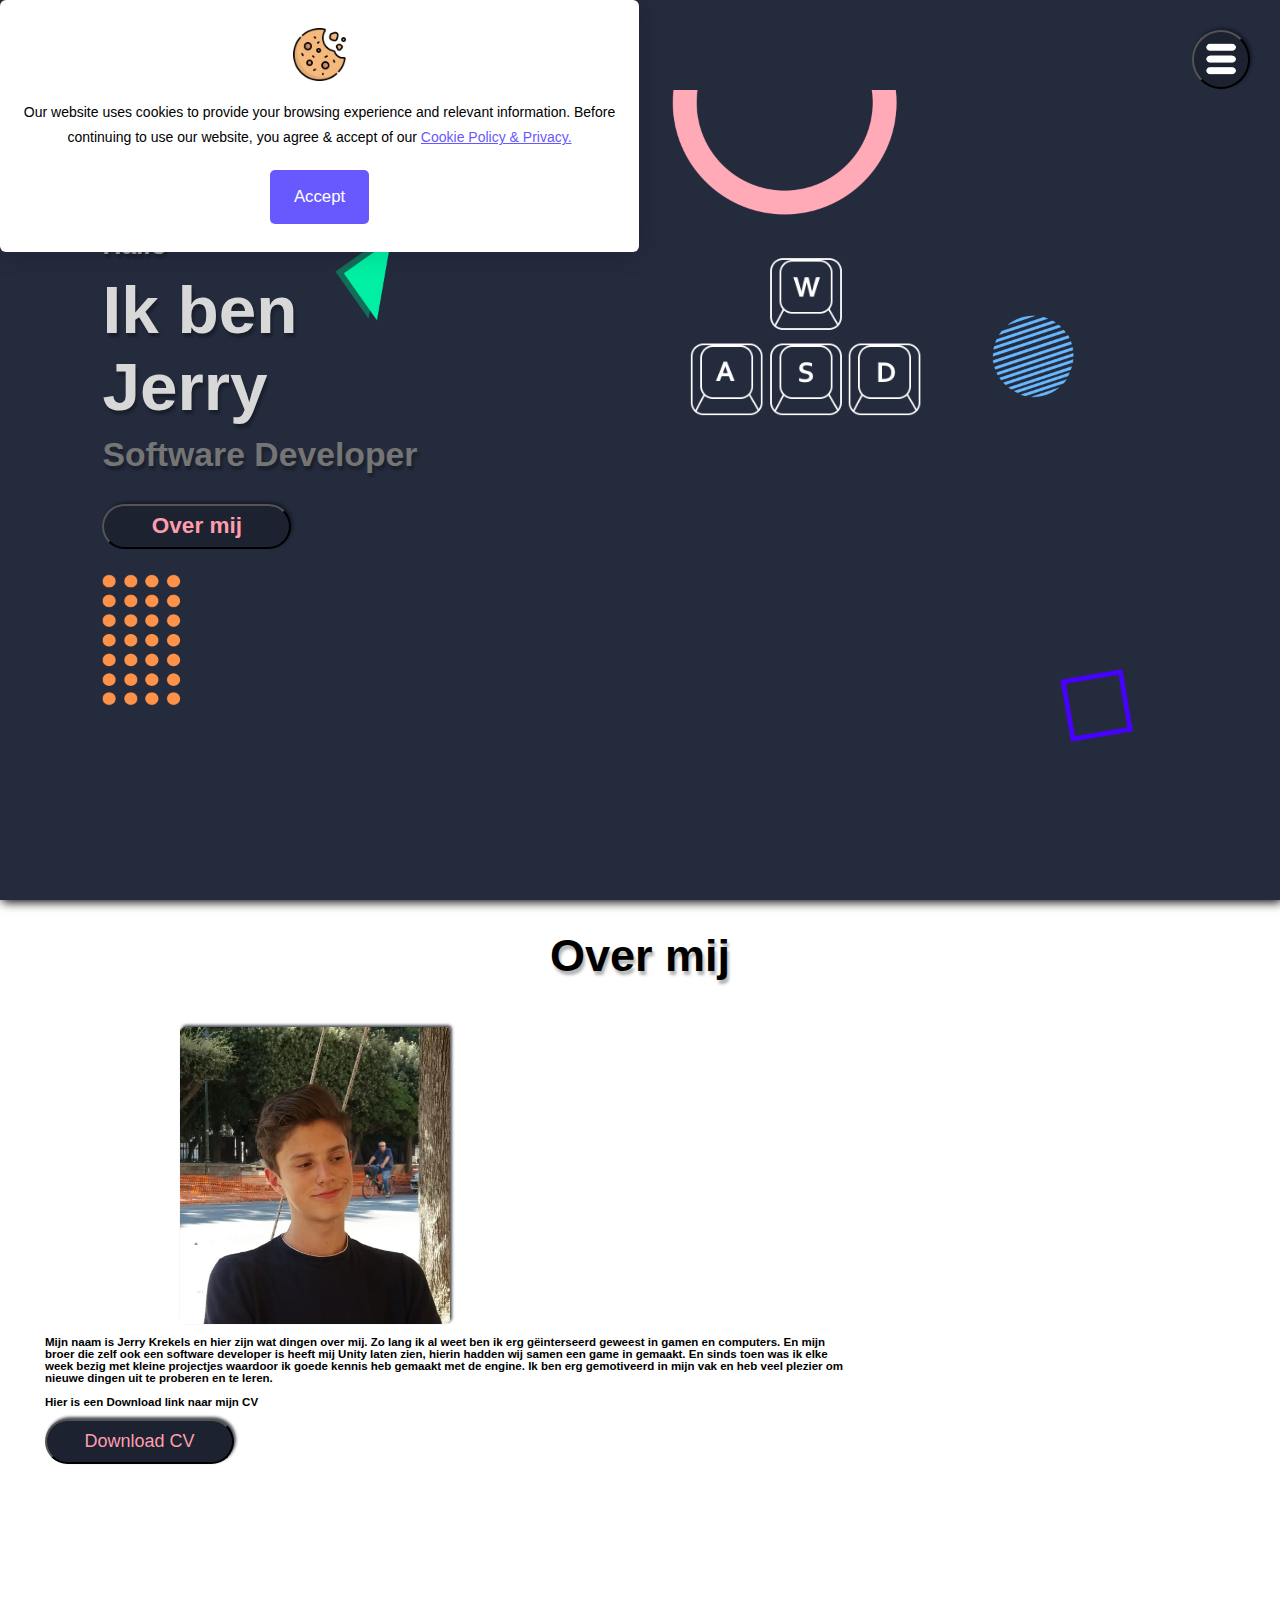
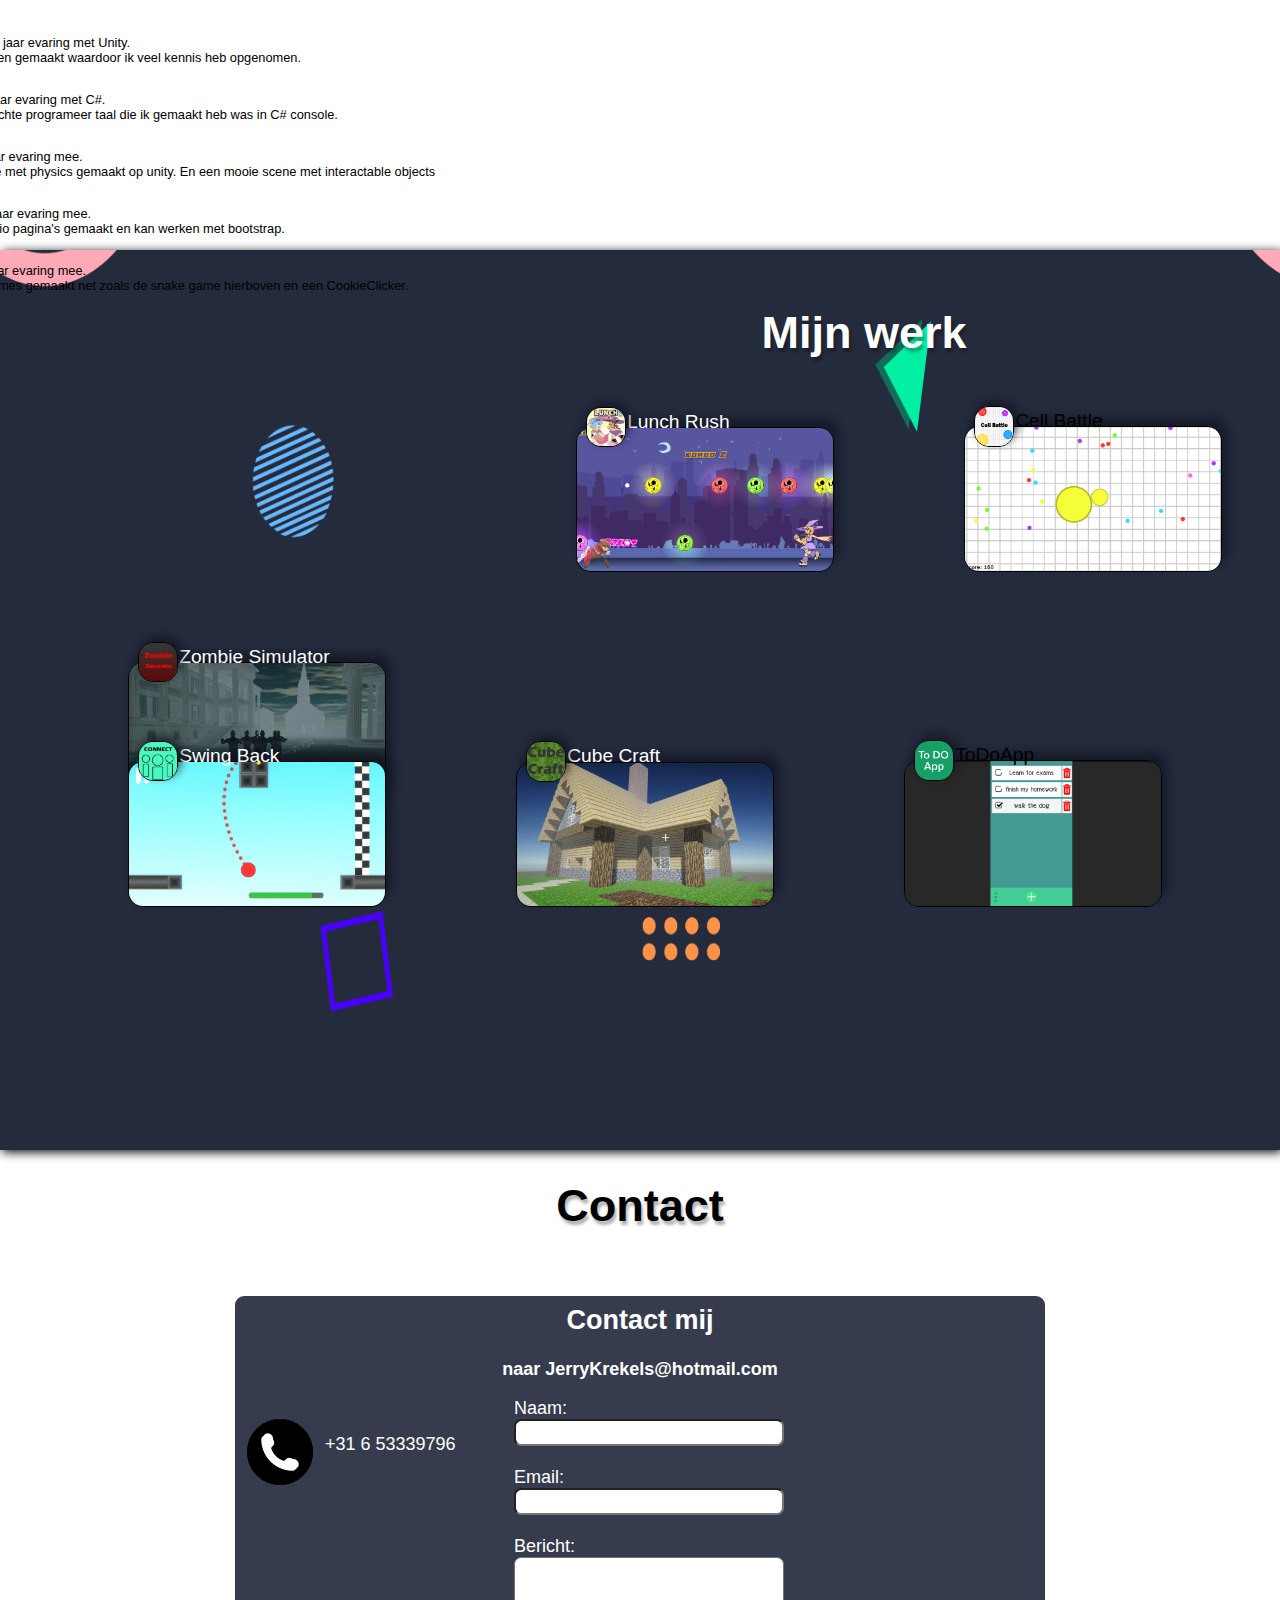
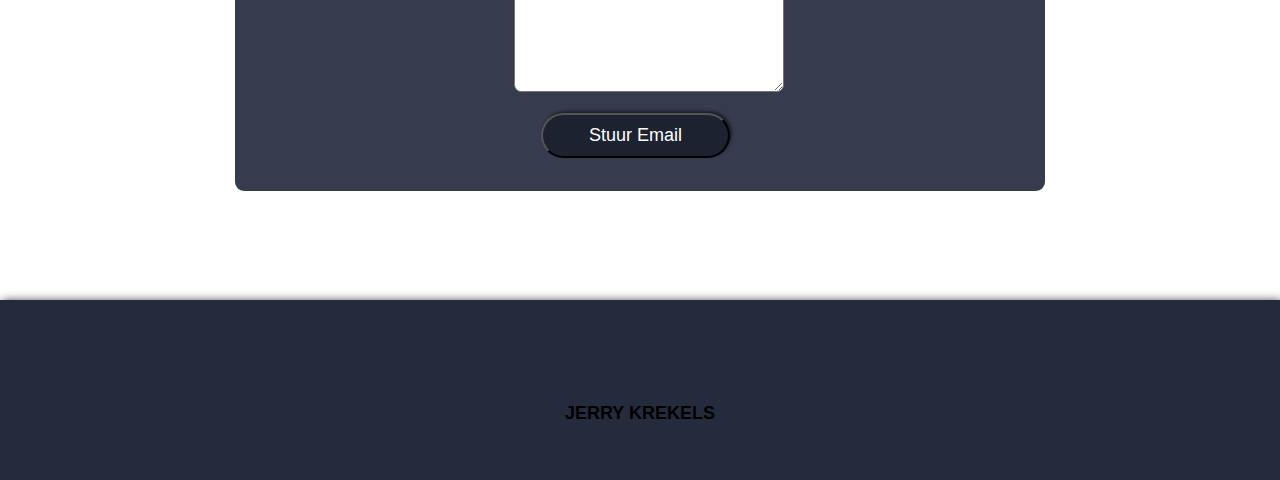
==== commit d6894f02: "test" ====
--- a/index.html
+++ b/index.html
@@ -7,10 +7,23 @@
     <script def src="Scripts/NavMenu.js"></script>
     <script defer src="Scripts/SnakeGame.js"></script>
     
+    
     <link rel="preconnect" href="https://fonts.googleapis.com">  
     <link rel="stylesheet" href="css/StyleSheet.css">
 </head>
 <body onscroll="WhenScrolling()" >
+
+    <div id="CookiePopUp">
+        <img src="Images/CookieIcon.png" />
+        <p>
+          Our website uses cookies to provide your browsing experience and
+          relevant information. Before continuing to use our website, you agree &
+          accept of our <a href="#">Cookie Policy & Privacy.</a>
+        </p>
+        <button id="acceptCookie">Accept</button>
+    <script src="Scripts/Cookie.js"></script>
+      </div>
+    </div>
     <div id="HomePage">
         <div class="IntroductionText">
             
--- a/css/StyleSheet.css
+++ b/css/StyleSheet.css
@@ -1,5 +1,6 @@
 body{
     margin: 0%;
+    padding: 0;
     max-width: 100%;
     overflow-x: hidden;
 }
@@ -376,9 +377,6 @@
   padding-left: 1vh;
   padding-right: 1vh;
 }
-#ContactMailPhone p{
-
-}
 #ContactMail input{
   width: 30vh;
   height: 3vh;
@@ -493,6 +491,70 @@
     font-size: 200%;
   }
 
+  #cookiePopup {
+    background-color: #ffffff;
+    position: absolute;
+    font-size: 14px;
+    width: 70vw;
+    max-width: 42.85em;
+    box-shadow: 0 0 2em rgba(5, 0, 31, 0.15);
+    font-family: "Poppins", sans-serif;
+    text-align: justify;
+    line-height: 1.8em;
+    padding: 2em 1.4em;
+    border-radius: 6px;
+    transition: all 0.5s ease-in;
+  }
+  #cookiePopup img {
+    display: block;
+    width: 3.75em;
+    transform: translateZ(0);
+    position: relative;
+    margin: auto;
+  }
+  #cookiePopup p {
+    text-align: center;
+    margin: 1.4em 0;
+  }
+  #cookiePopup button {
+    background-color: #6859fe;
+    border: none;
+    color: #ffffff;
+    font-size: 1.2em;
+    padding: 1em 1.4em;
+    display: block;
+    position: relative;
+    margin: auto;
+    border-radius: 5px;
+    z-index: 10;
+  }
+  #cookiePopup a {
+    color: #6859fe;
+  }
+  .hide {
+    visibility: hidden;
+    bottom: 0;
+    right: 2em;
+  }
+  .show {
+    visibility: visible;
+    bottom: 2em;
+    right: 2em;
+  }
+  @media only screen and (max-width: 37.5em) {
+    #cookiePopup {
+      width: 100%;
+    }
+    .hide {
+      bottom: 2em;
+      right: 0;
+    }
+    .show {
+      right: 0;
+      bottom: 0;
+    }
+  }
+
 
 
 
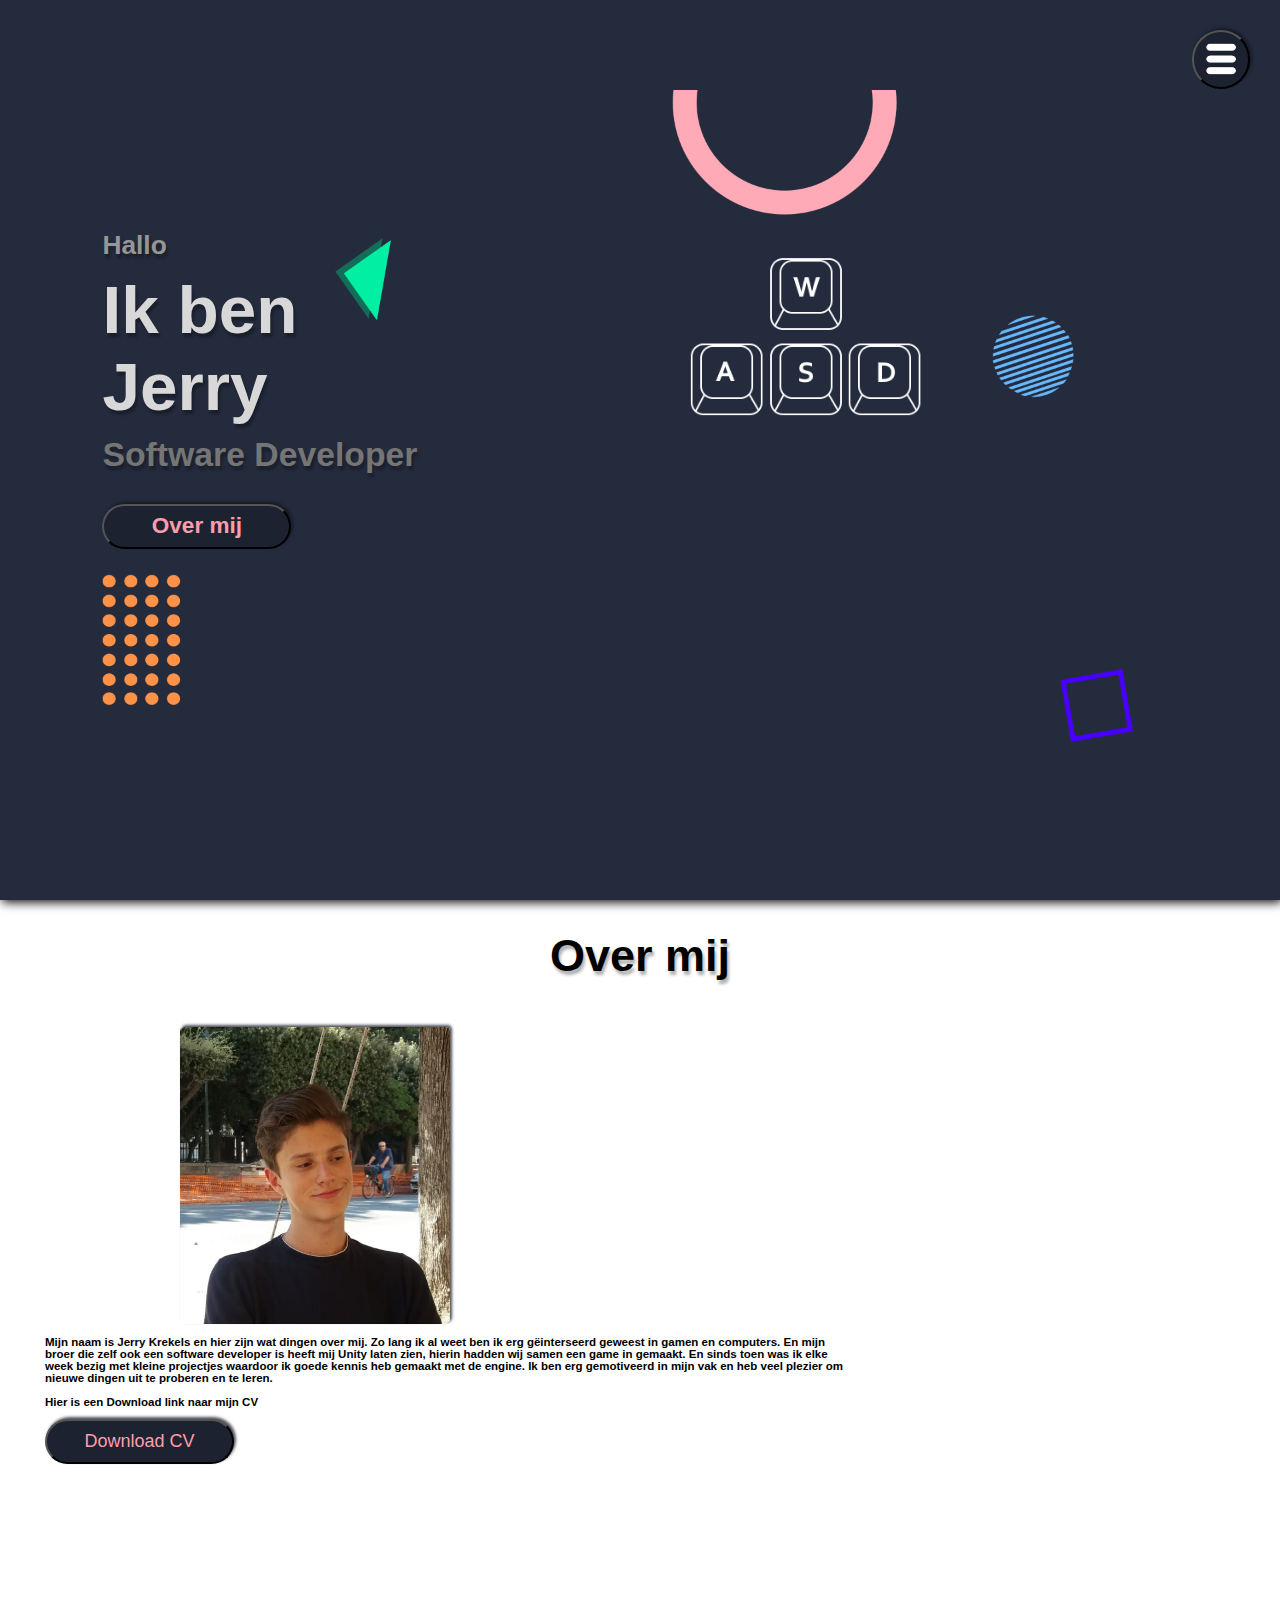
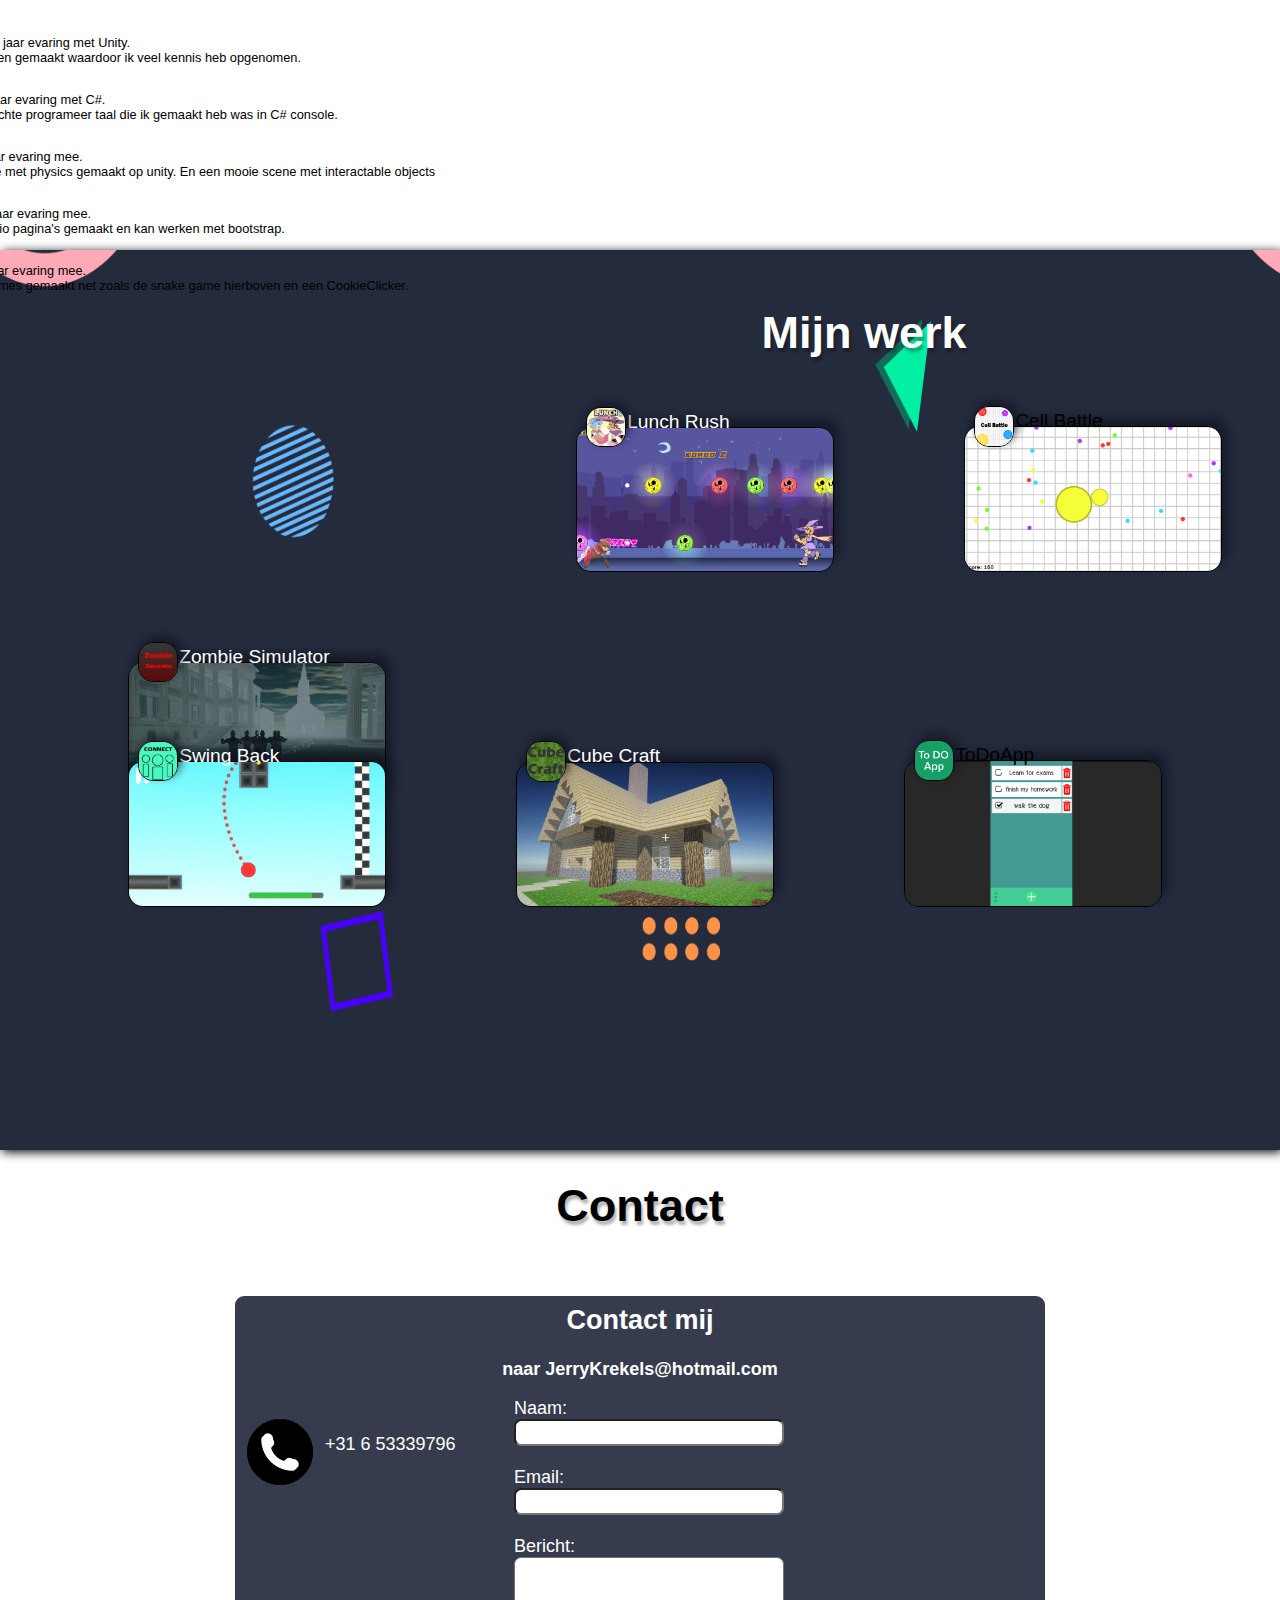
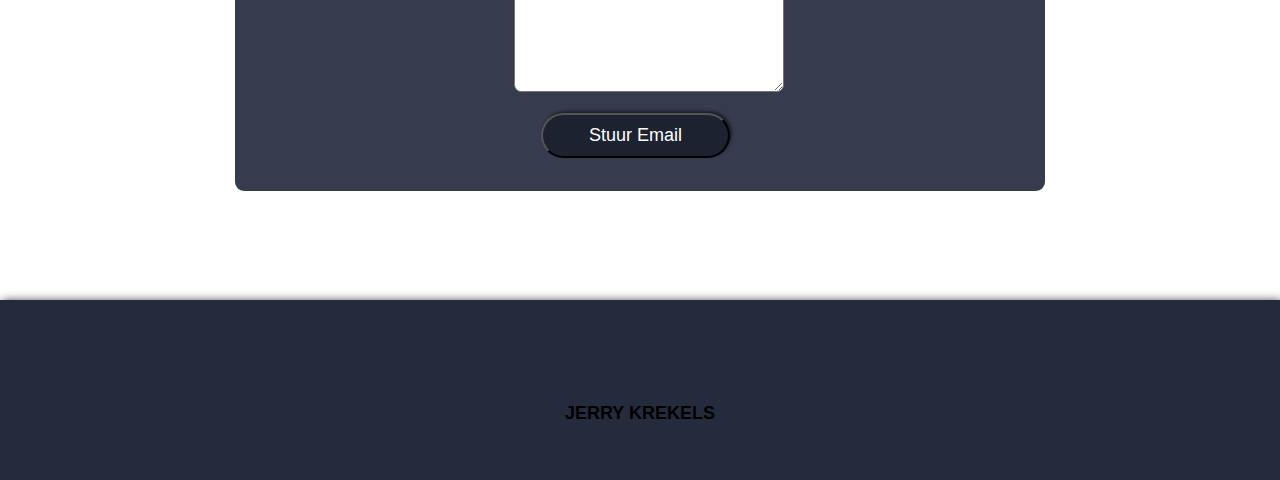
==== commit 8b15b453: "cookie" ====
--- a/index.html
+++ b/index.html
@@ -11,19 +11,19 @@
     <link rel="preconnect" href="https://fonts.googleapis.com">  
     <link rel="stylesheet" href="css/StyleSheet.css">
 </head>
+<div id="cookiePopup" class="hide">
+    <img src="Images/CookieIcon.png" />
+    <p>
+      Our website uses cookies to provide your browsing experience and
+      relevant information. Before continuing to use our website, you agree &
+      accept of our <a href="#">Cookie Policy & Privacy.</a>
+    </p>
+    <button id="acceptCookie">Accept</button>
+  </div>
+  <!-- Script -->
+  <script src="Scripts/Cookie.js"></script>
 <body onscroll="WhenScrolling()" >
 
-    <div id="CookiePopUp">
-        <img src="Images/CookieIcon.png" />
-        <p>
-          Our website uses cookies to provide your browsing experience and
-          relevant information. Before continuing to use our website, you agree &
-          accept of our <a href="#">Cookie Policy & Privacy.</a>
-        </p>
-        <button id="acceptCookie">Accept</button>
-    <script src="Scripts/Cookie.js"></script>
-      </div>
-    </div>
     <div id="HomePage">
         <div class="IntroductionText">
             
--- a/css/StyleSheet.css
+++ b/css/StyleSheet.css
@@ -4,6 +4,69 @@
     max-width: 100%;
     overflow-x: hidden;
 }
+#cookiePopup {
+  background-color: #ffffff;
+  position: absolute;
+  font-size: 14px;
+  width: 70vw;
+  max-width: 42.85em;
+  box-shadow: 0 0 2em rgba(5, 0, 31, 0.15);
+  font-family: "Poppins", sans-serif;
+  text-align: justify;
+  line-height: 1.8em;
+  padding: 2em 1.4em;
+  border-radius: 6px;
+  transition: all 0.5s ease-in;
+}
+#cookiePopup img {
+  display: block;
+  width: 3.75em;
+  transform: translateZ(0);
+  position: relative;
+  margin: auto;
+}
+#cookiePopup p {
+  text-align: center;
+  margin: 1.4em 0;
+}
+#cookiePopup button {
+  background-color: #6859fe;
+  border: none;
+  color: #ffffff;
+  font-size: 1.2em;
+  padding: 1em 1.4em;
+  display: block;
+  position: relative;
+  margin: auto;
+  border-radius: 5px;
+}
+#cookiePopup a {
+  color: #6859fe;
+}
+.hide {
+  visibility: hidden;
+  bottom: 0;
+  right: 2em;
+}
+.show {
+  visibility: visible;
+  bottom: 2em;
+  right: 2em;
+}
+@media only screen and (max-width: 37.5em) {
+  #cookiePopup {
+    width: 100%;
+  }
+  .hide {
+    bottom: 2em;
+    right: 0;
+  }
+  .show {
+    right: 0;
+    bottom: 0;
+  }
+}
+
 html {
     scroll-behavior: smooth;
   }
@@ -491,69 +554,6 @@
     font-size: 200%;
   }
 
-  #cookiePopup {
-    background-color: #ffffff;
-    position: absolute;
-    font-size: 14px;
-    width: 70vw;
-    max-width: 42.85em;
-    box-shadow: 0 0 2em rgba(5, 0, 31, 0.15);
-    font-family: "Poppins", sans-serif;
-    text-align: justify;
-    line-height: 1.8em;
-    padding: 2em 1.4em;
-    border-radius: 6px;
-    transition: all 0.5s ease-in;
-  }
-  #cookiePopup img {
-    display: block;
-    width: 3.75em;
-    transform: translateZ(0);
-    position: relative;
-    margin: auto;
-  }
-  #cookiePopup p {
-    text-align: center;
-    margin: 1.4em 0;
-  }
-  #cookiePopup button {
-    background-color: #6859fe;
-    border: none;
-    color: #ffffff;
-    font-size: 1.2em;
-    padding: 1em 1.4em;
-    display: block;
-    position: relative;
-    margin: auto;
-    border-radius: 5px;
-    z-index: 10;
-  }
-  #cookiePopup a {
-    color: #6859fe;
-  }
-  .hide {
-    visibility: hidden;
-    bottom: 0;
-    right: 2em;
-  }
-  .show {
-    visibility: visible;
-    bottom: 2em;
-    right: 2em;
-  }
-  @media only screen and (max-width: 37.5em) {
-    #cookiePopup {
-      width: 100%;
-    }
-    .hide {
-      bottom: 2em;
-      right: 0;
-    }
-    .show {
-      right: 0;
-      bottom: 0;
-    }
-  }
 
 
 
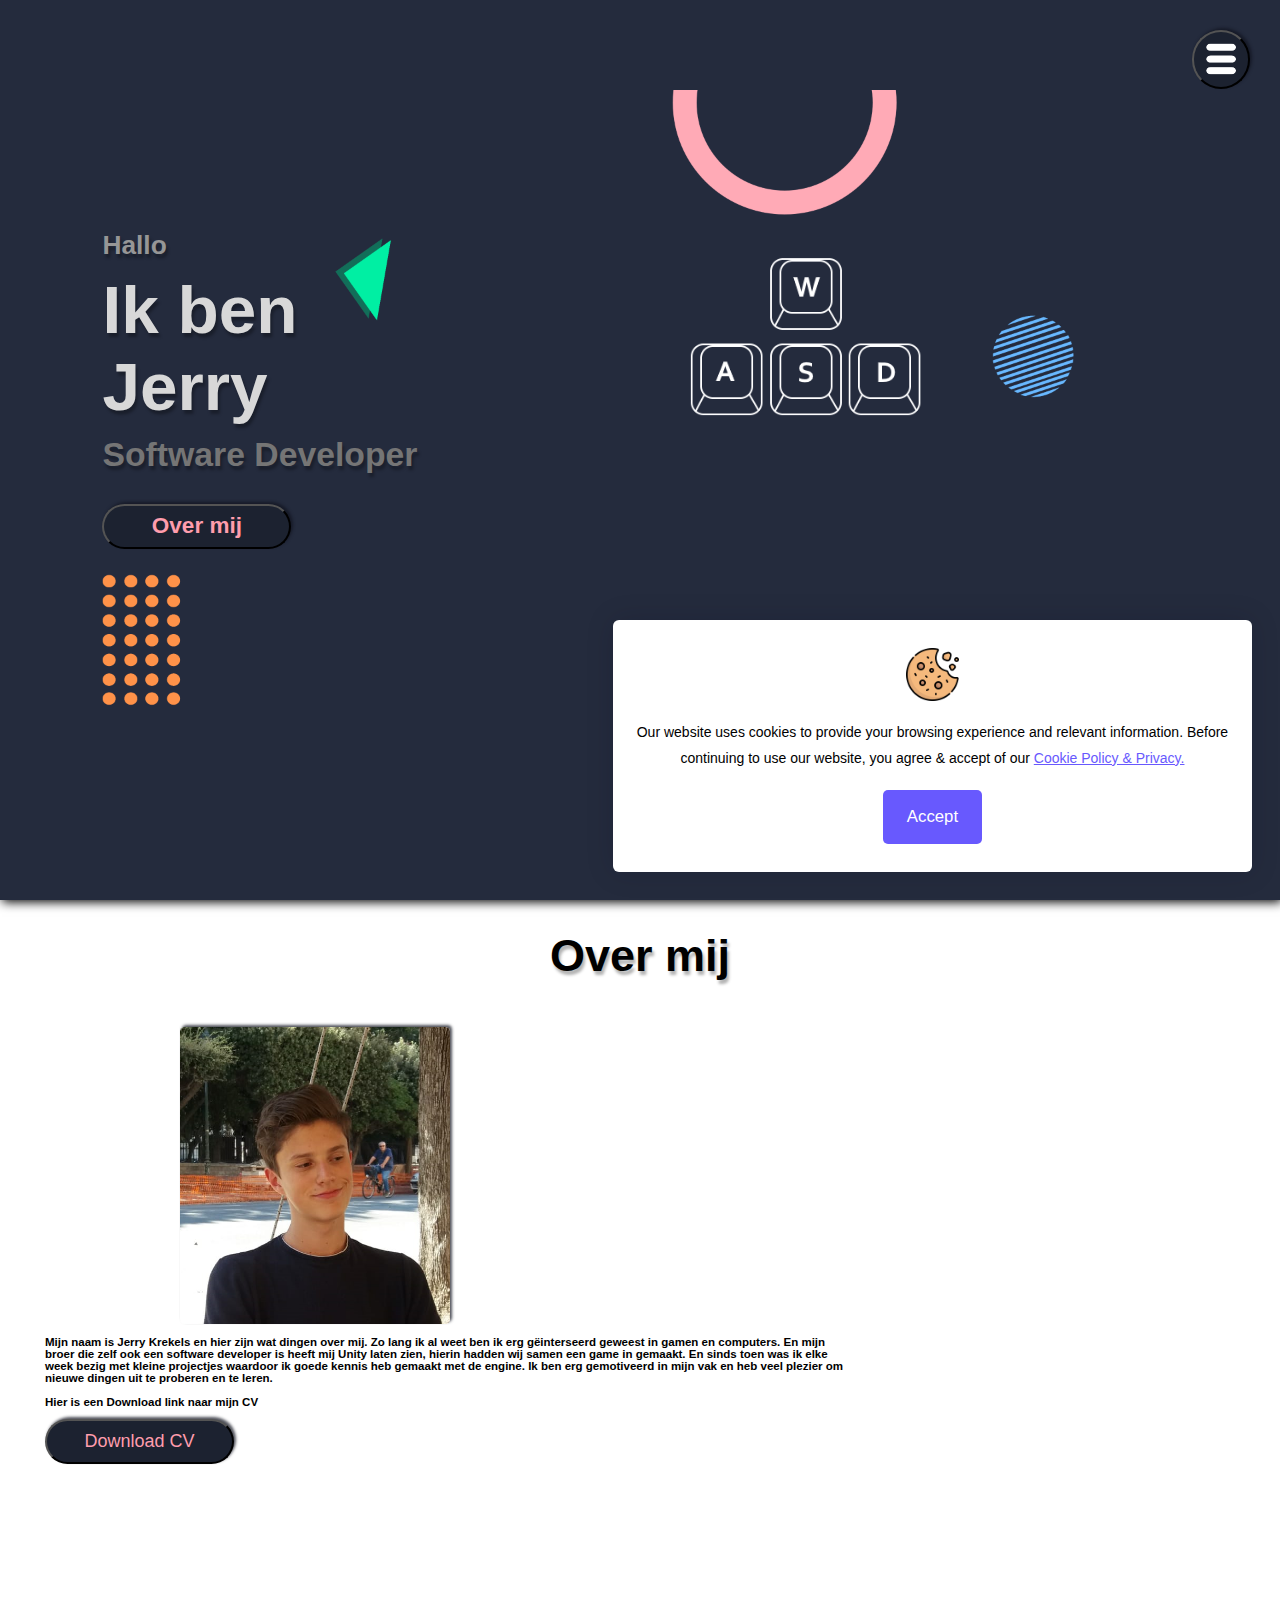
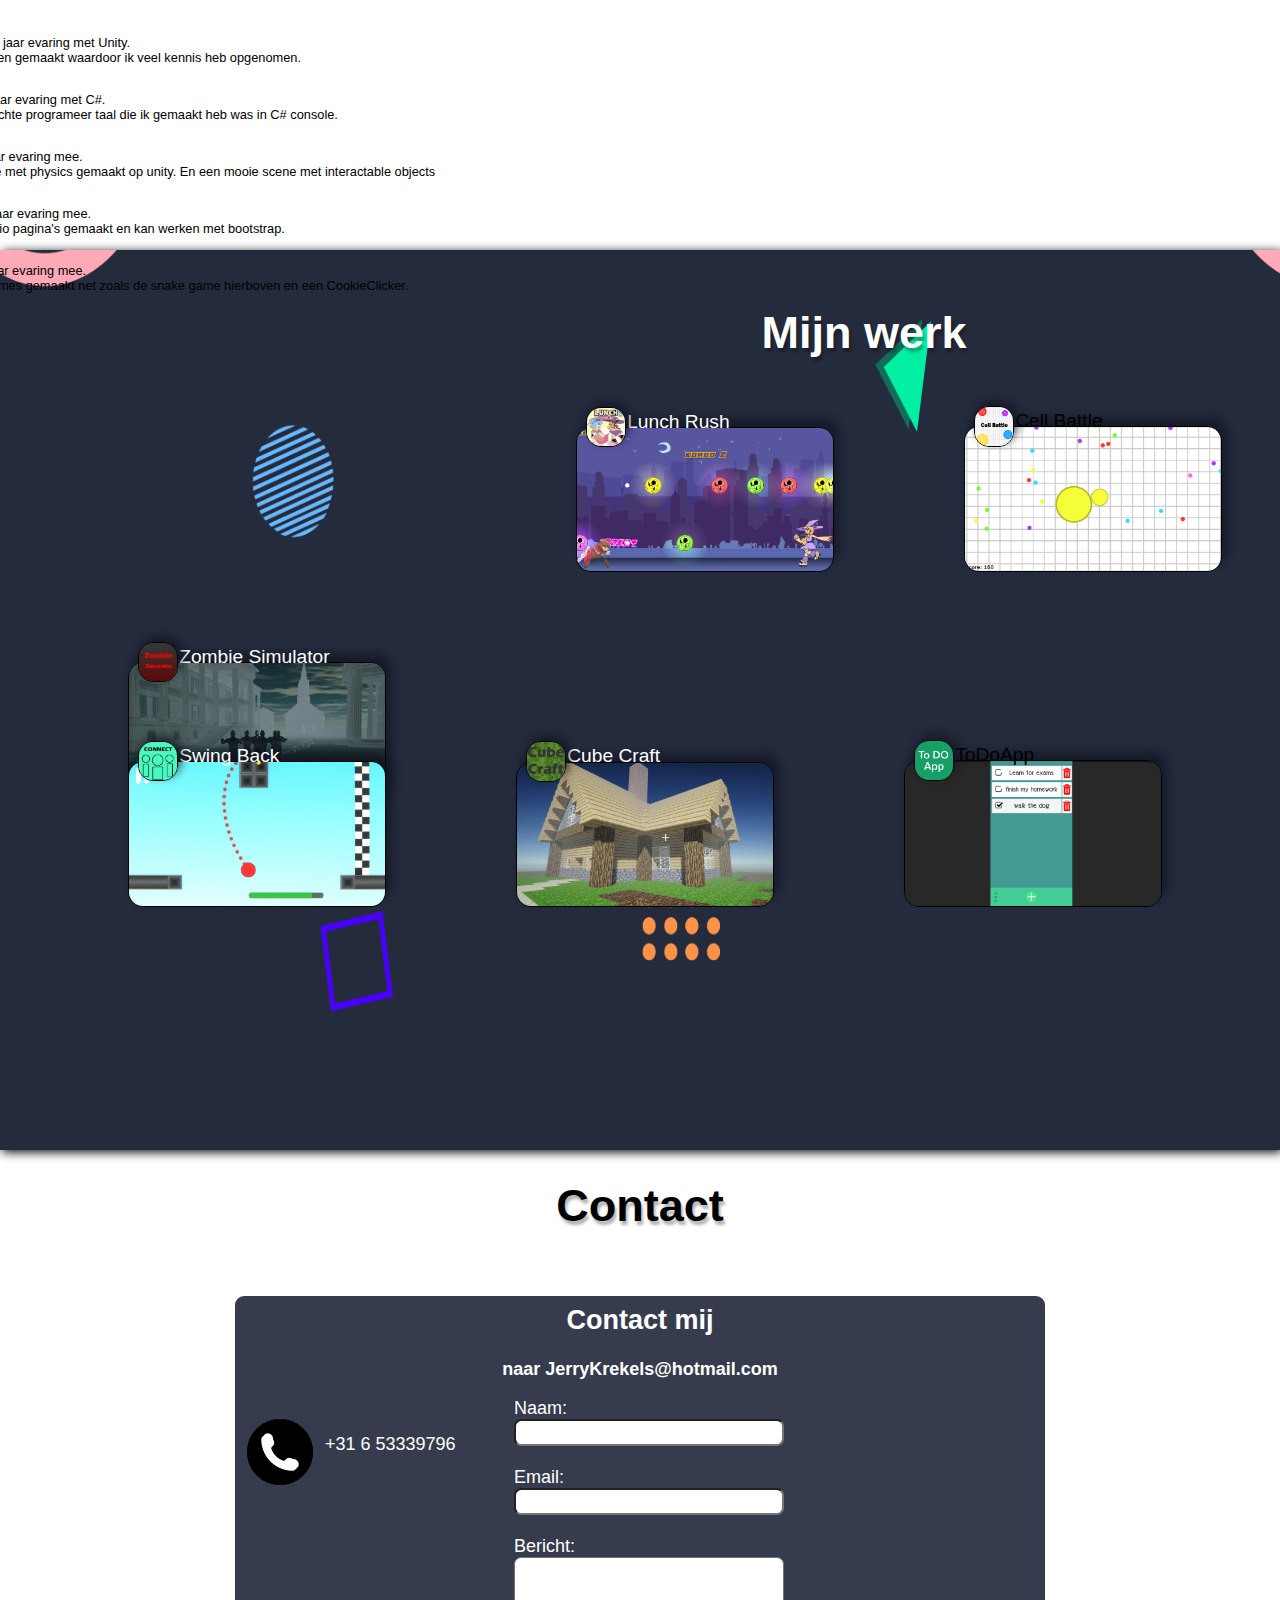
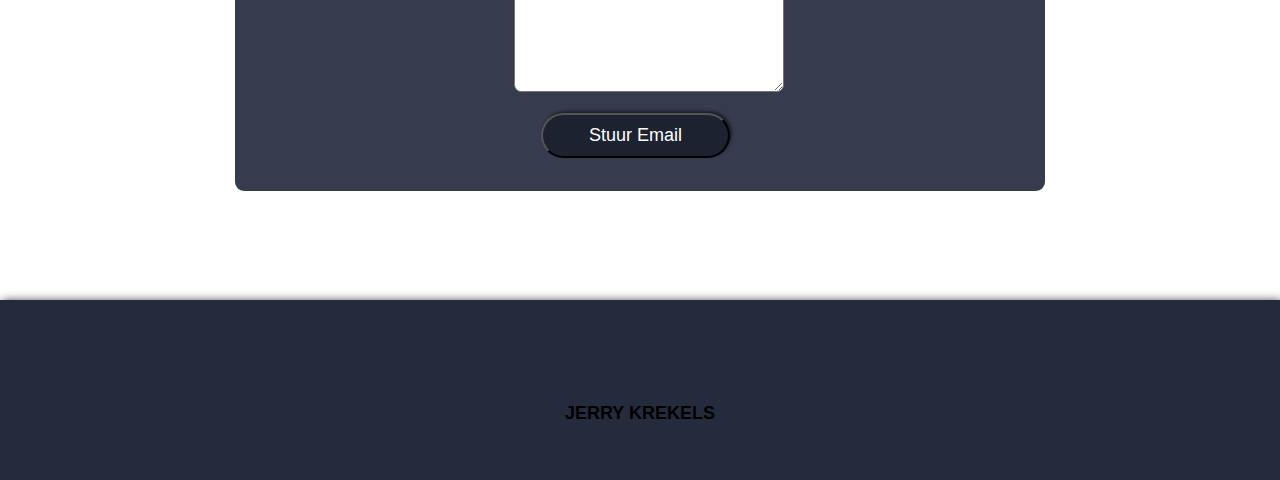
==== commit 3415fcc5: "smallfix" ====
--- a/index.html
+++ b/index.html
@@ -11,7 +11,7 @@
     <link rel="preconnect" href="https://fonts.googleapis.com">  
     <link rel="stylesheet" href="css/StyleSheet.css">
 </head>
-<div id="cookiePopup" class="hide">
+<div id="cookiePopup" class="show">
     <img src="Images/CookieIcon.png" />
     <p>
       Our website uses cookies to provide your browsing experience and
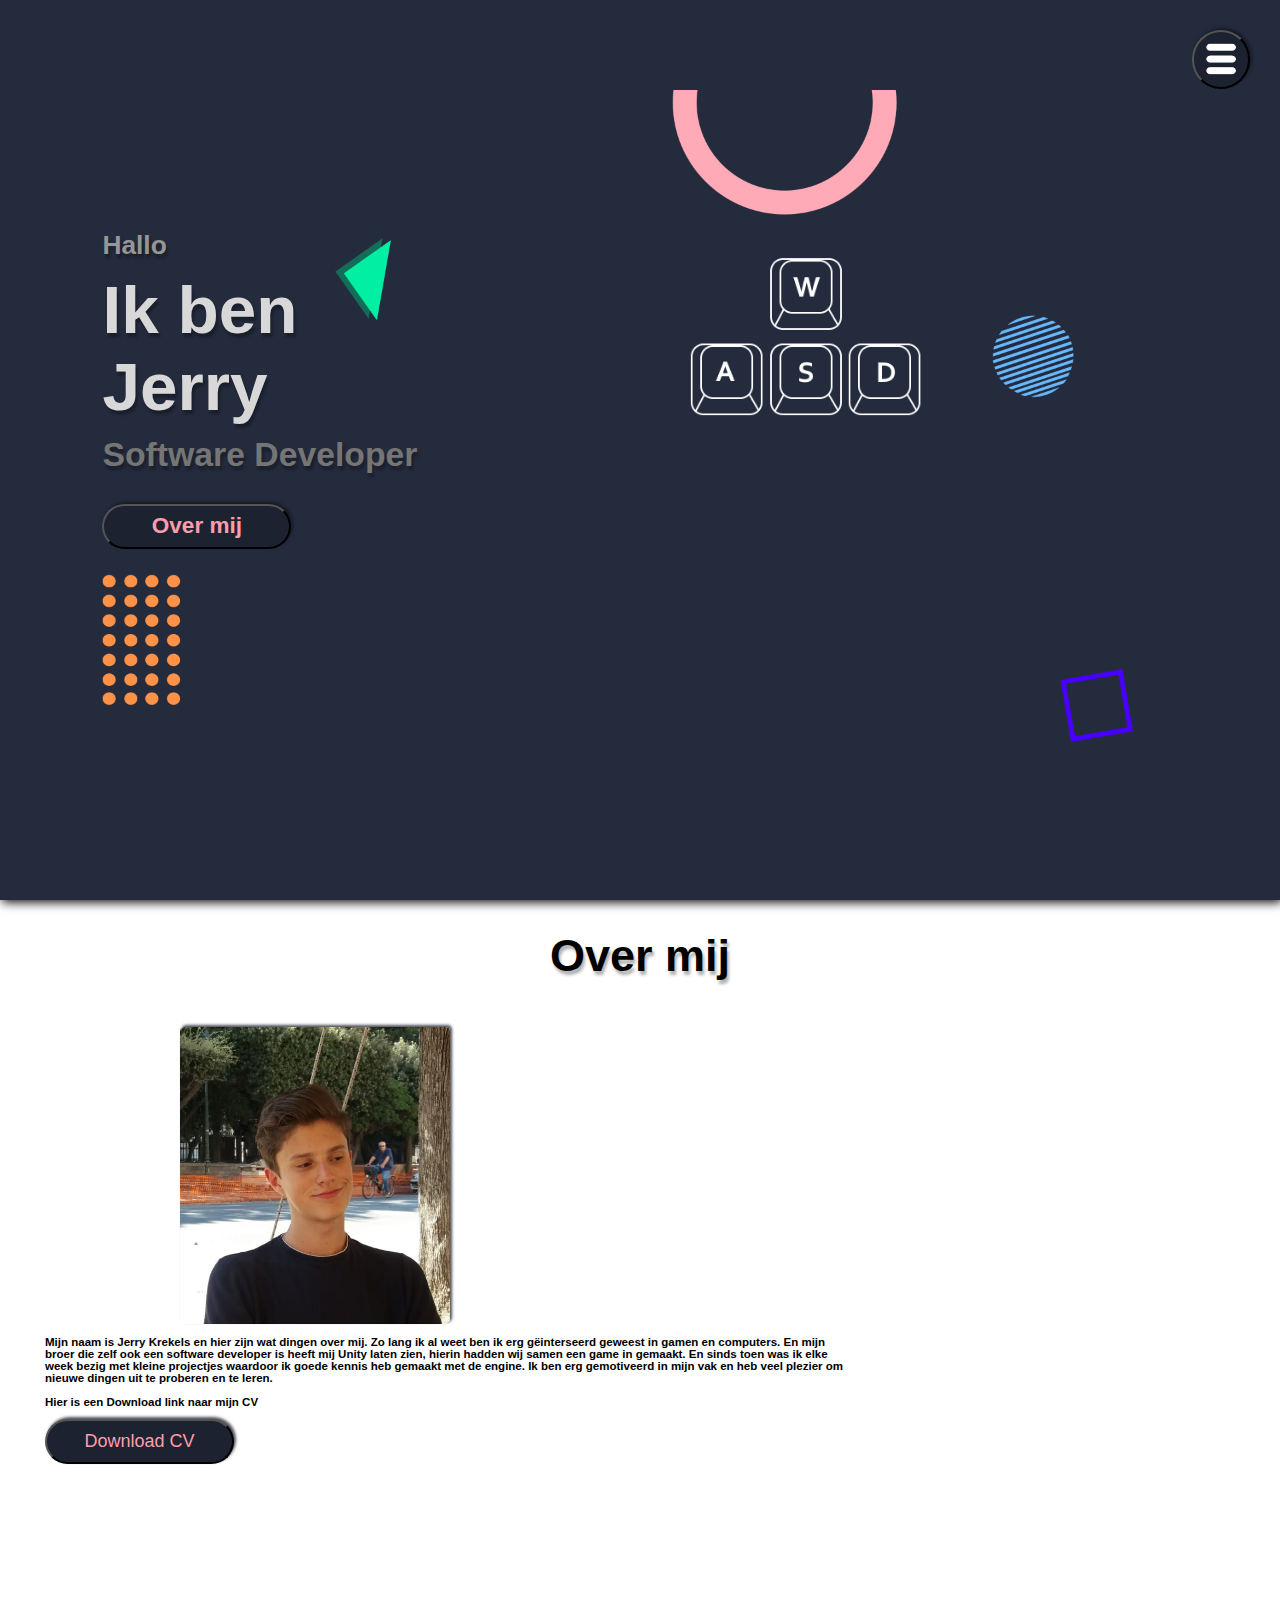
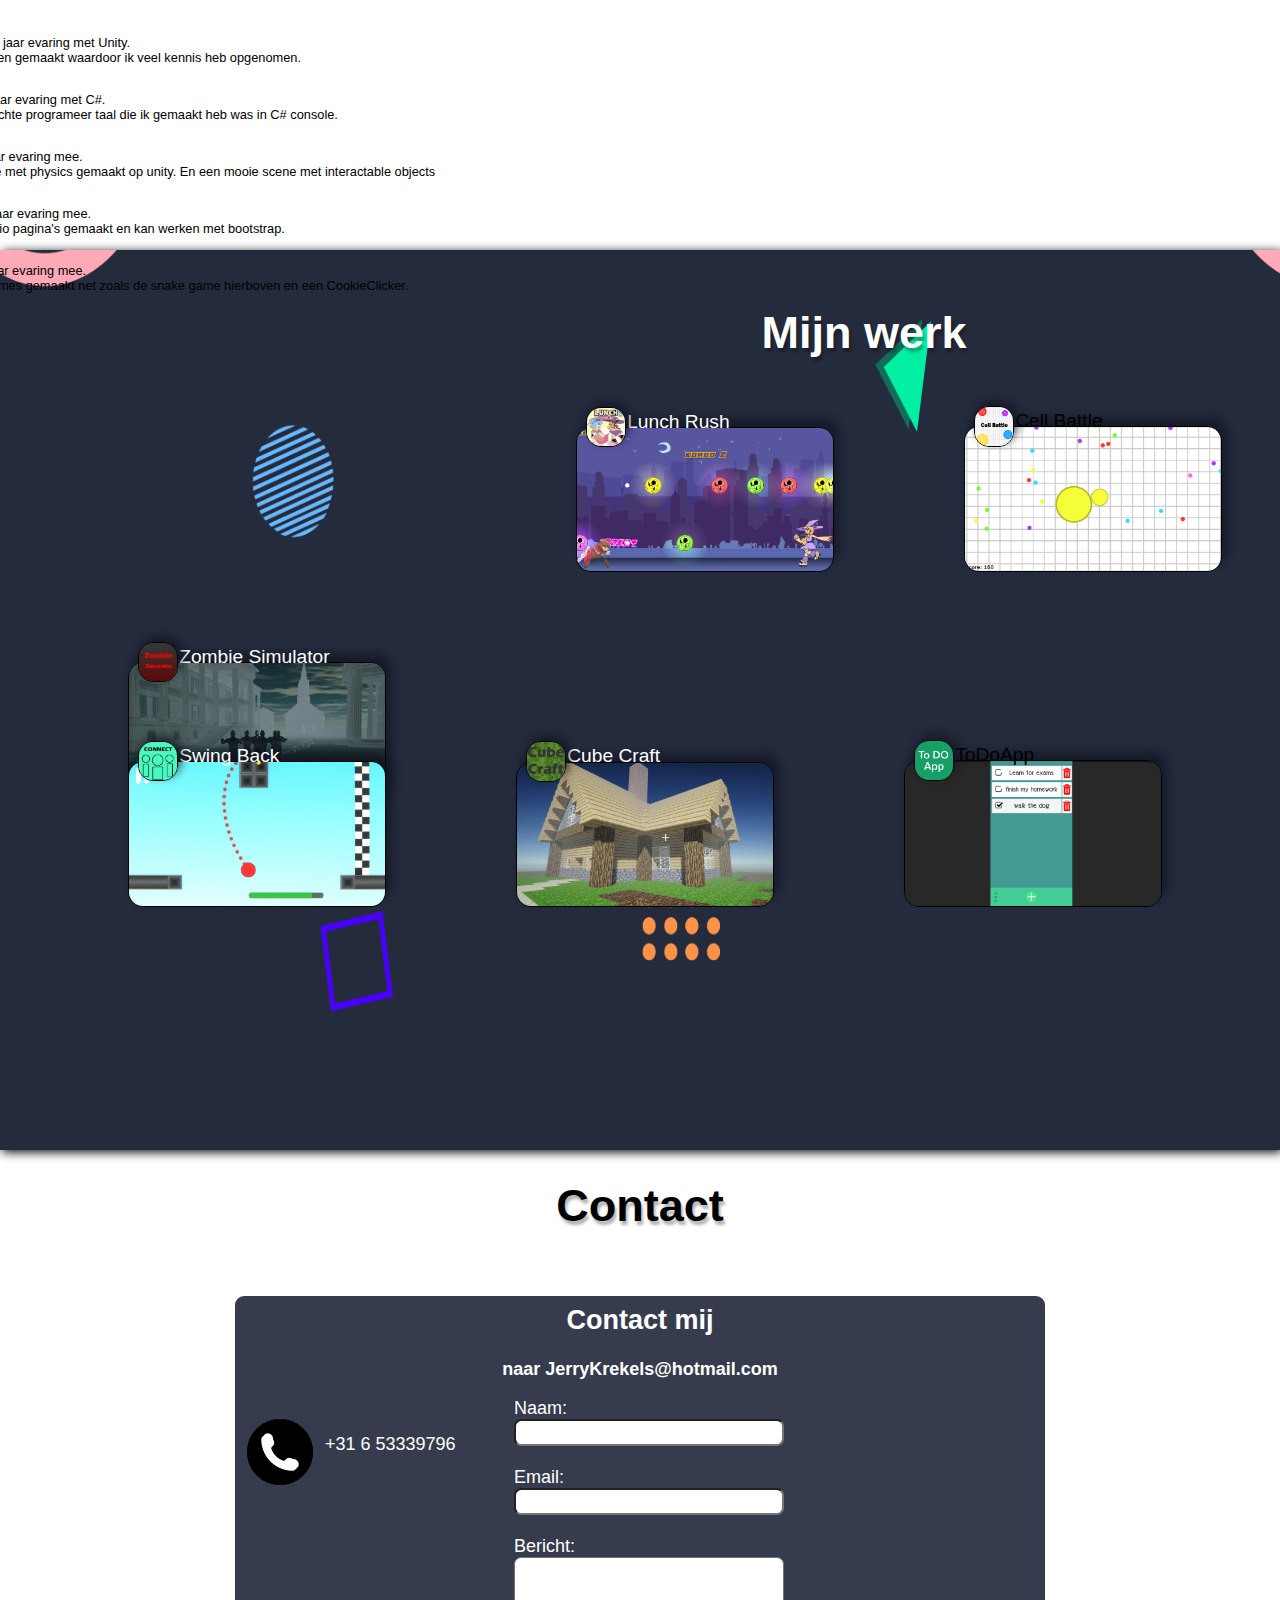
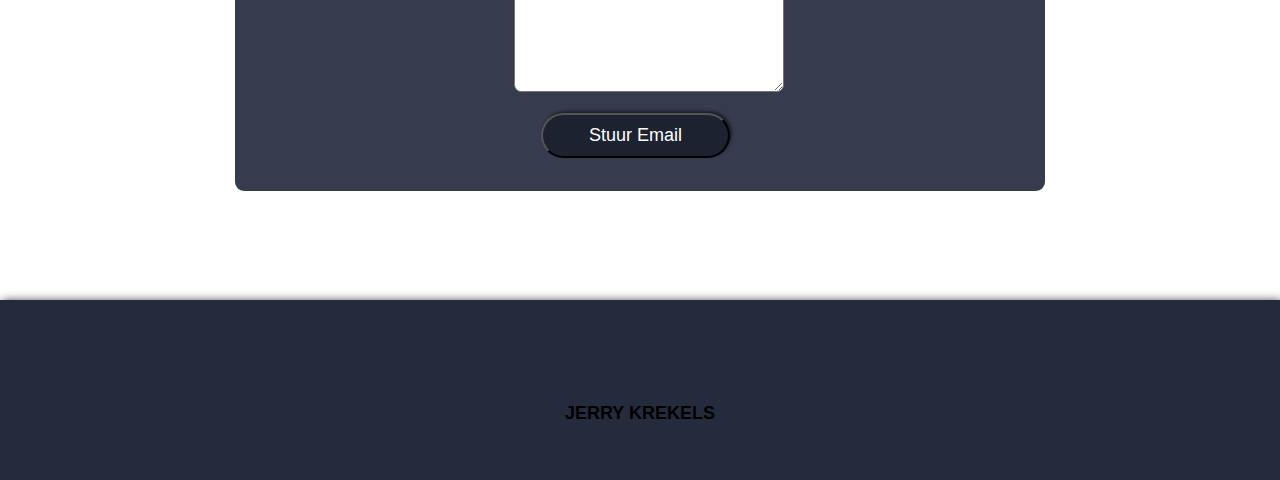
==== commit 2dcfe34c: "bugFix for cookie" ====
--- a/index.html
+++ b/index.html
@@ -6,12 +6,12 @@
     <title>Jerry Krekels - Portfolio Website</title>
     <script def src="Scripts/NavMenu.js"></script>
     <script defer src="Scripts/SnakeGame.js"></script>
-    
+    <script defer src="Scripts/Cookie.js"></script>
     
     <link rel="preconnect" href="https://fonts.googleapis.com">  
     <link rel="stylesheet" href="css/StyleSheet.css">
 </head>
-<div id="cookiePopup" class="show">
+<div id="cookiePopup" class="hide">
     <img src="Images/CookieIcon.png" />
     <p>
       Our website uses cookies to provide your browsing experience and
@@ -21,7 +21,7 @@
     <button id="acceptCookie">Accept</button>
   </div>
   <!-- Script -->
-  <script src="Scripts/Cookie.js"></script>
+ 
 <body onscroll="WhenScrolling()" >
 
     <div id="HomePage">
